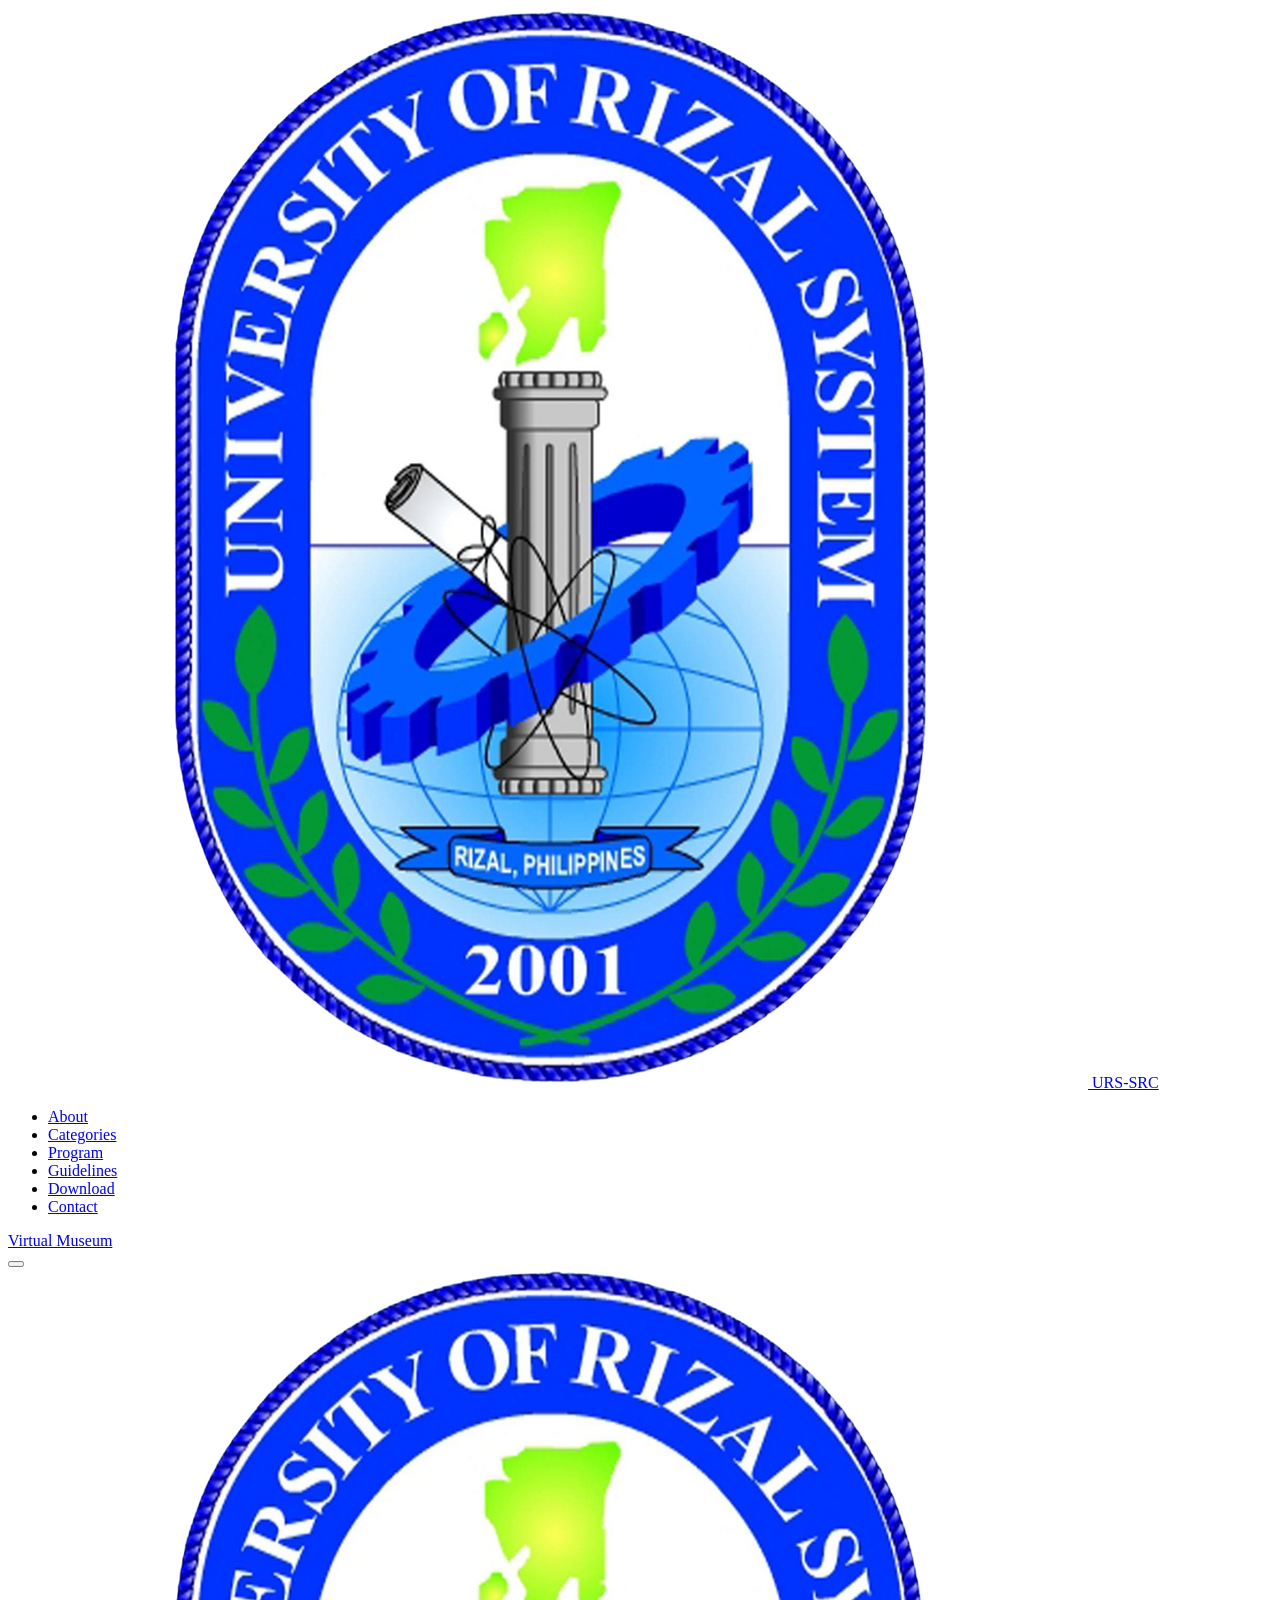
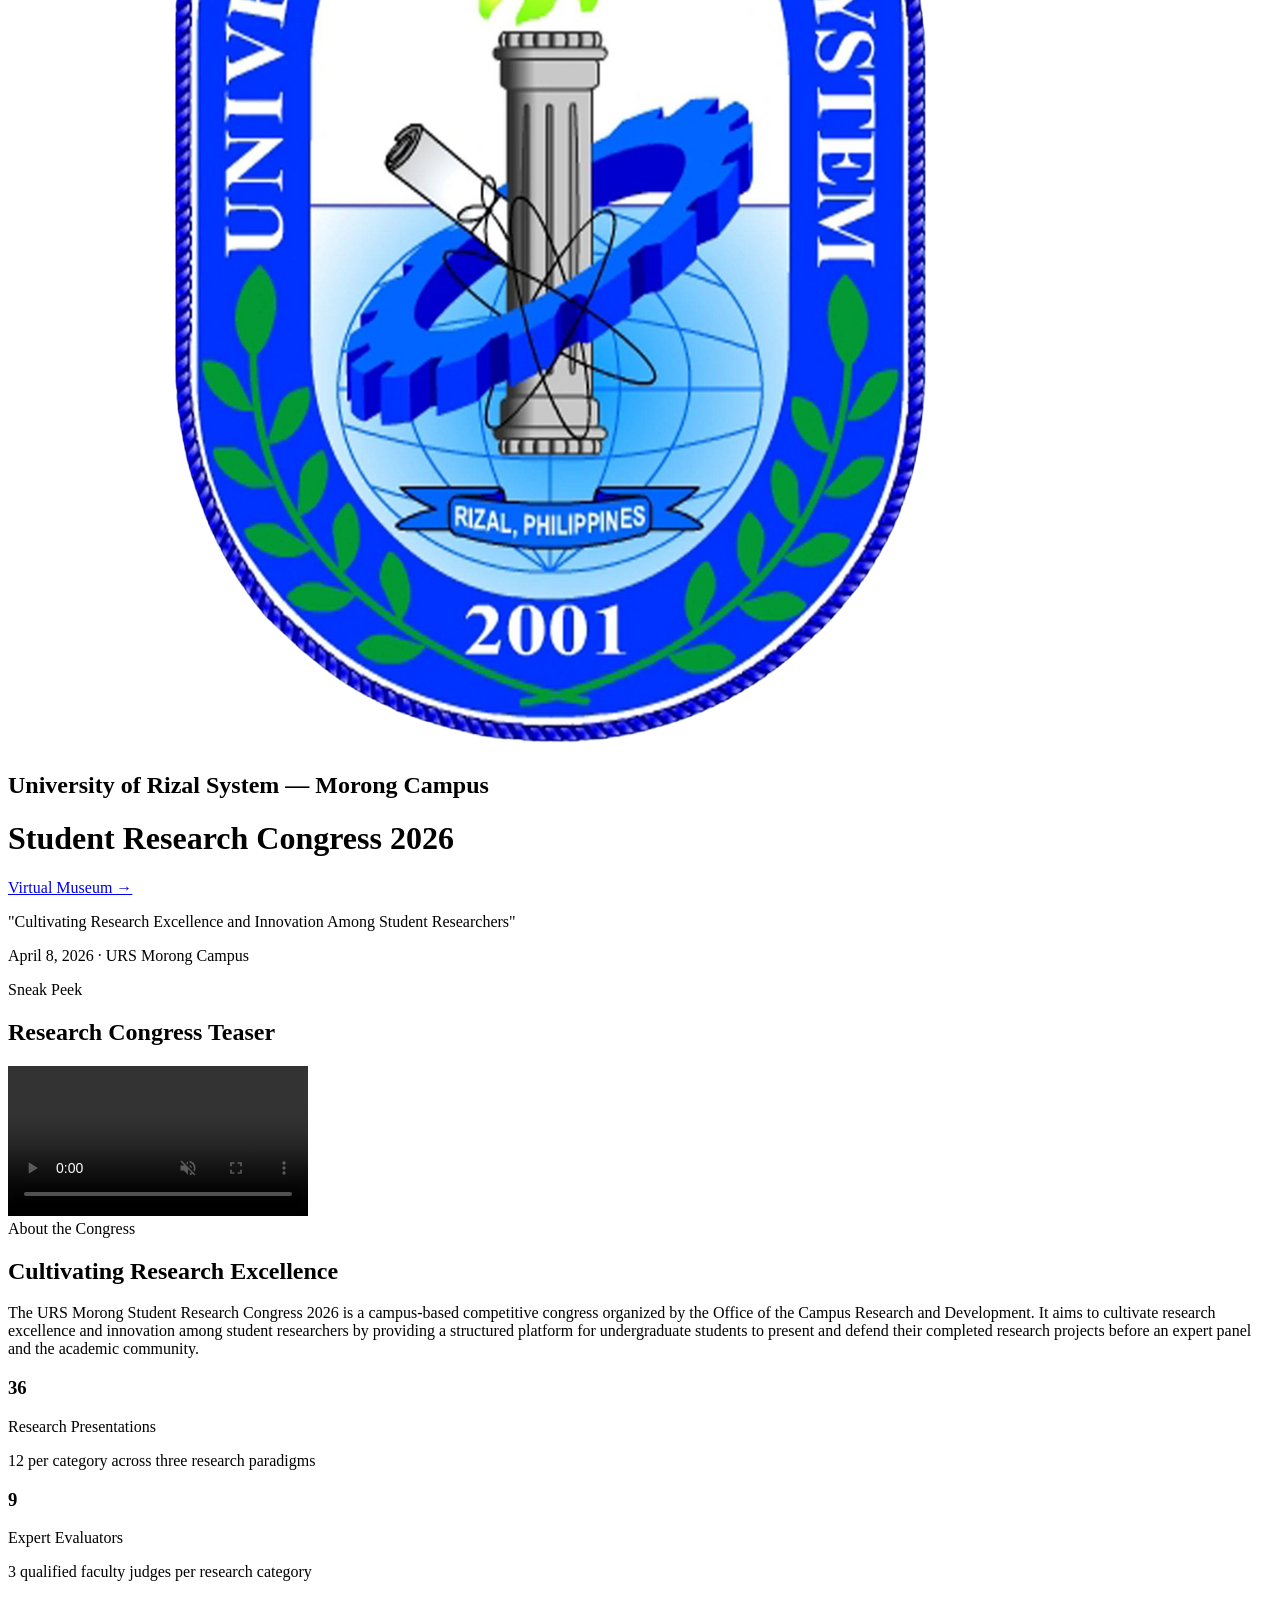
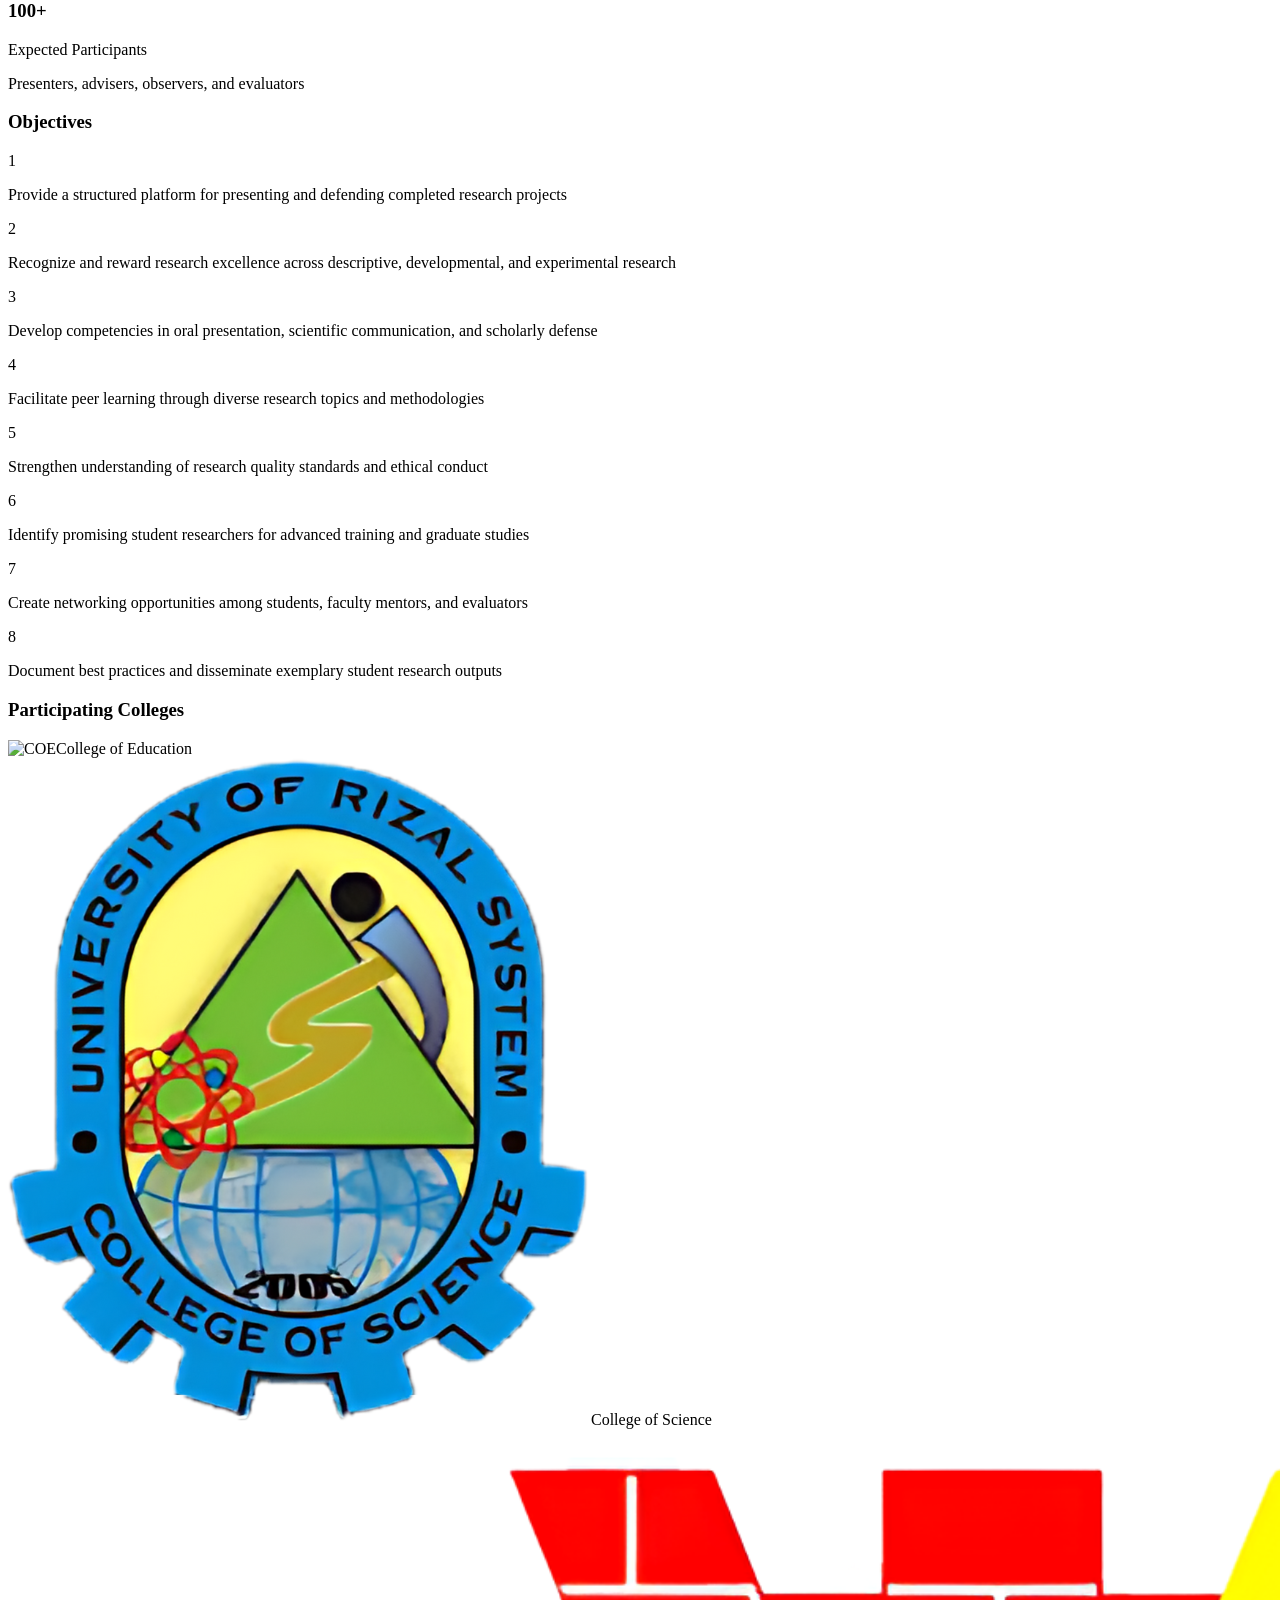
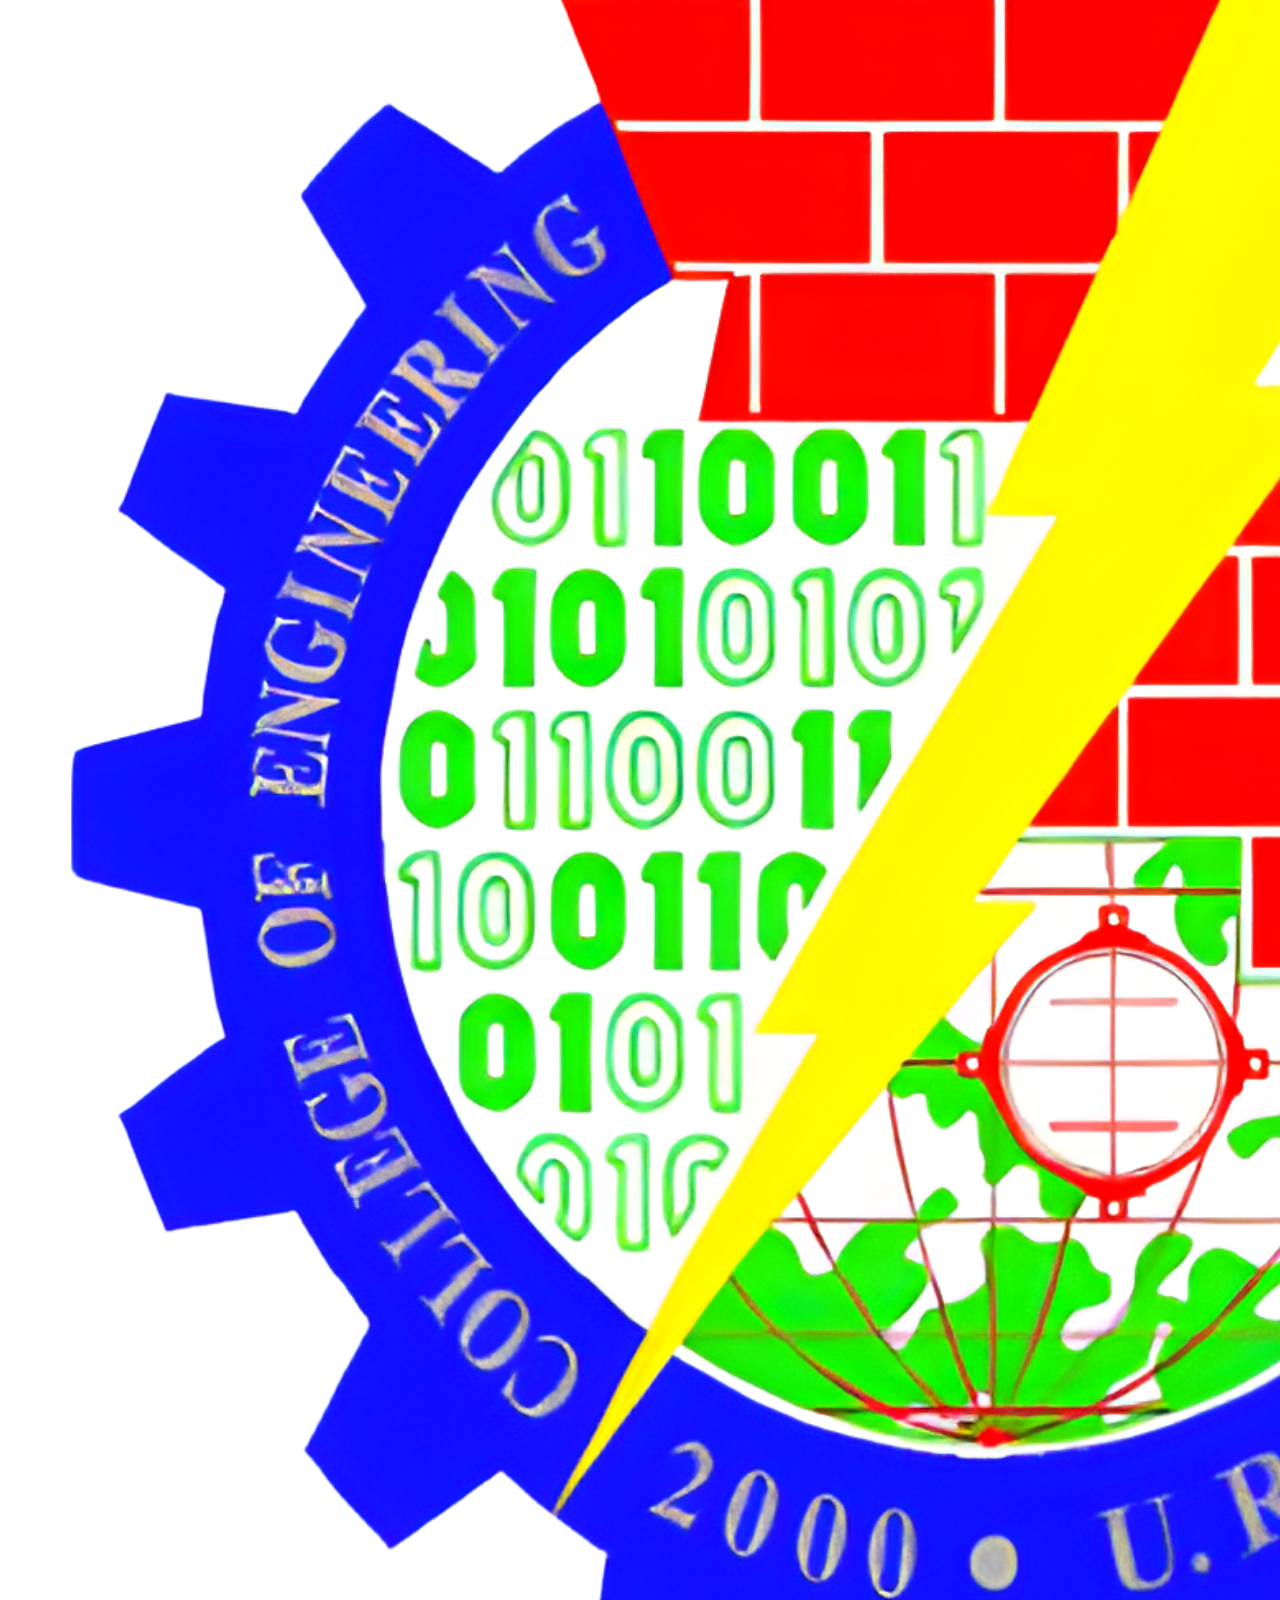
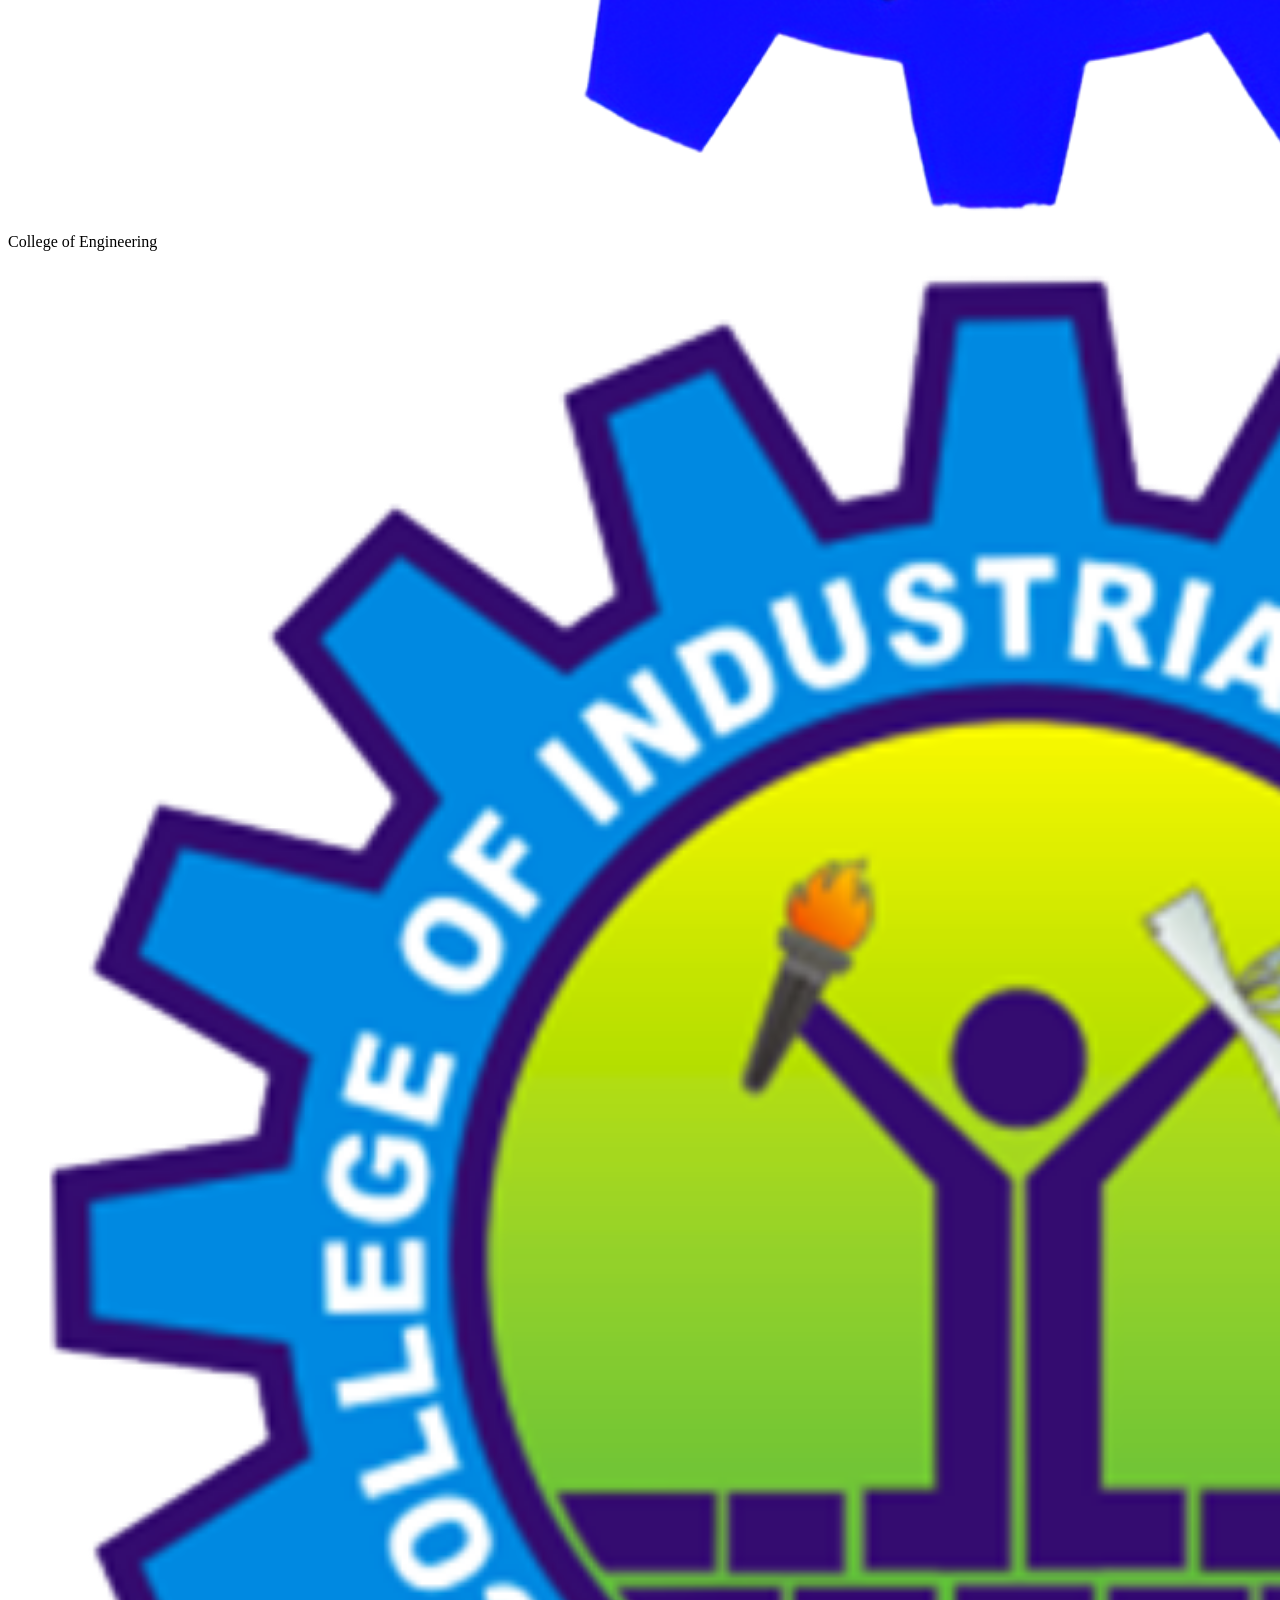
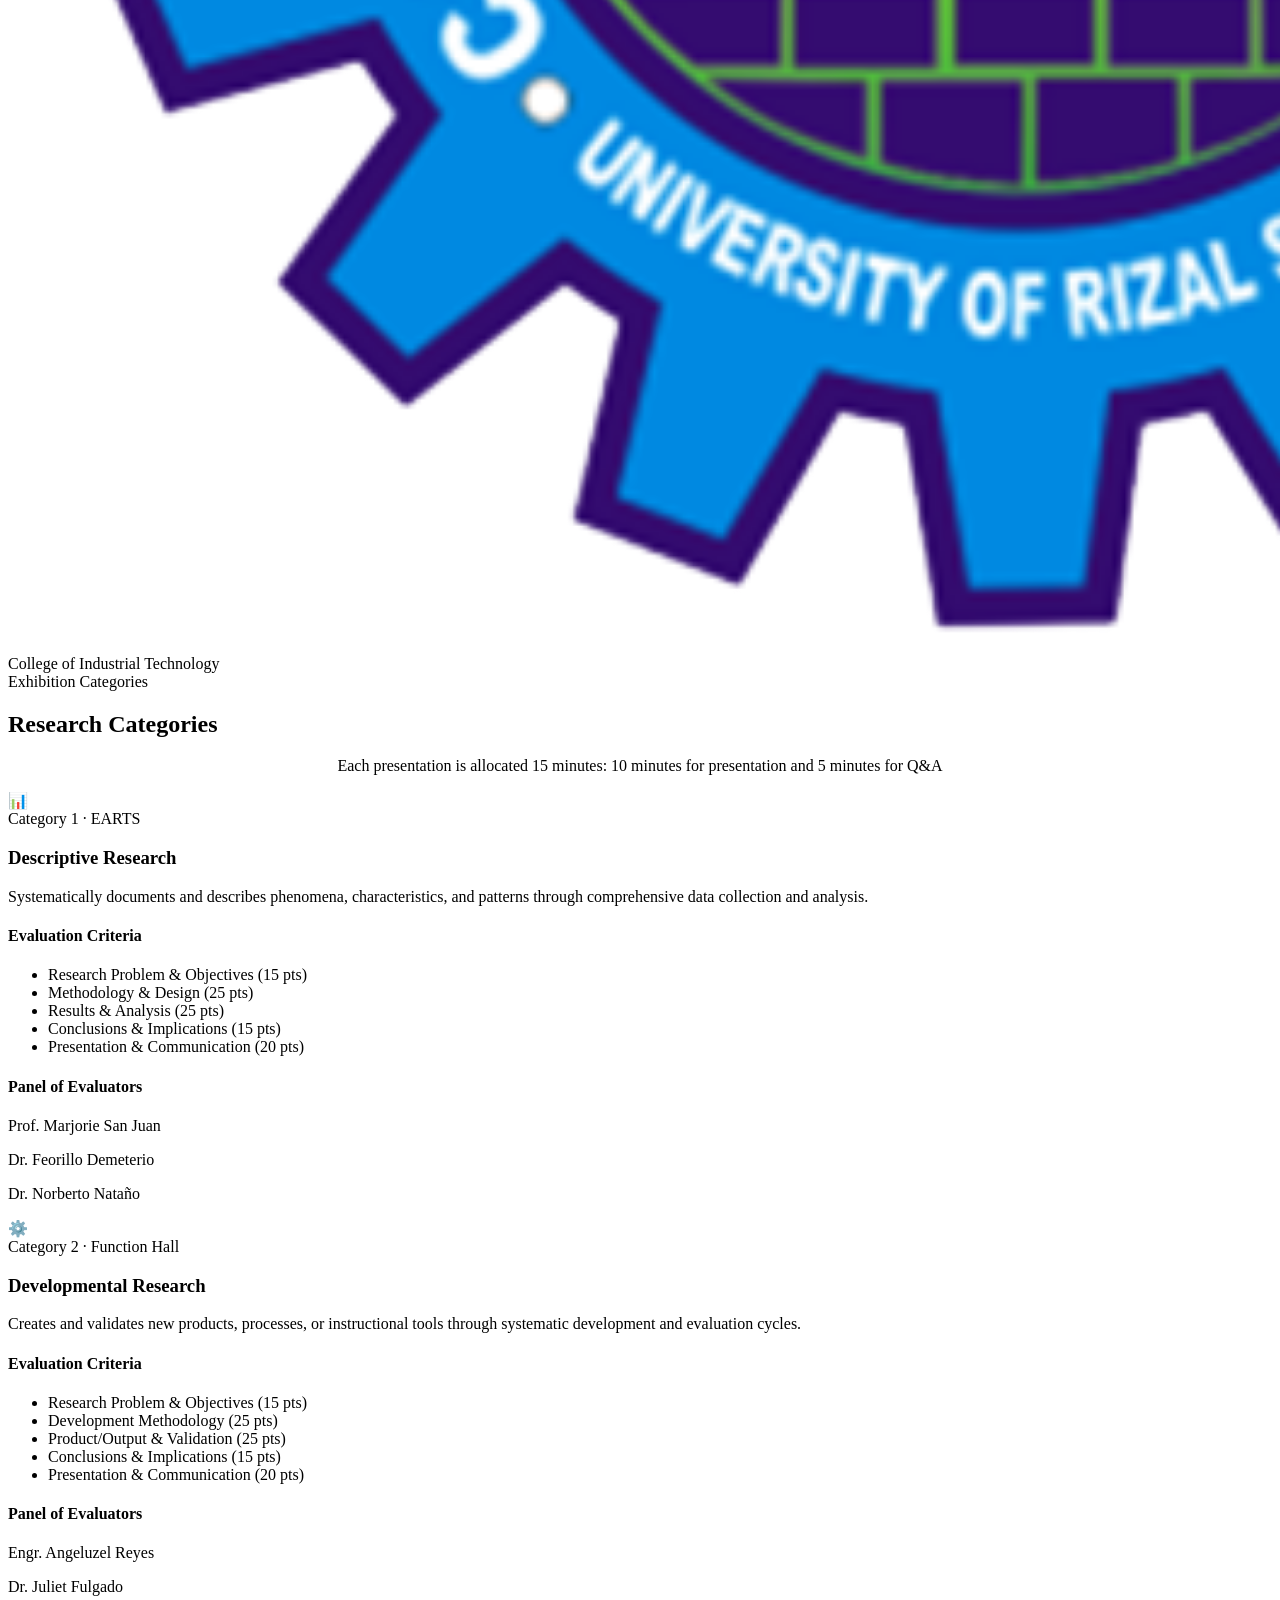
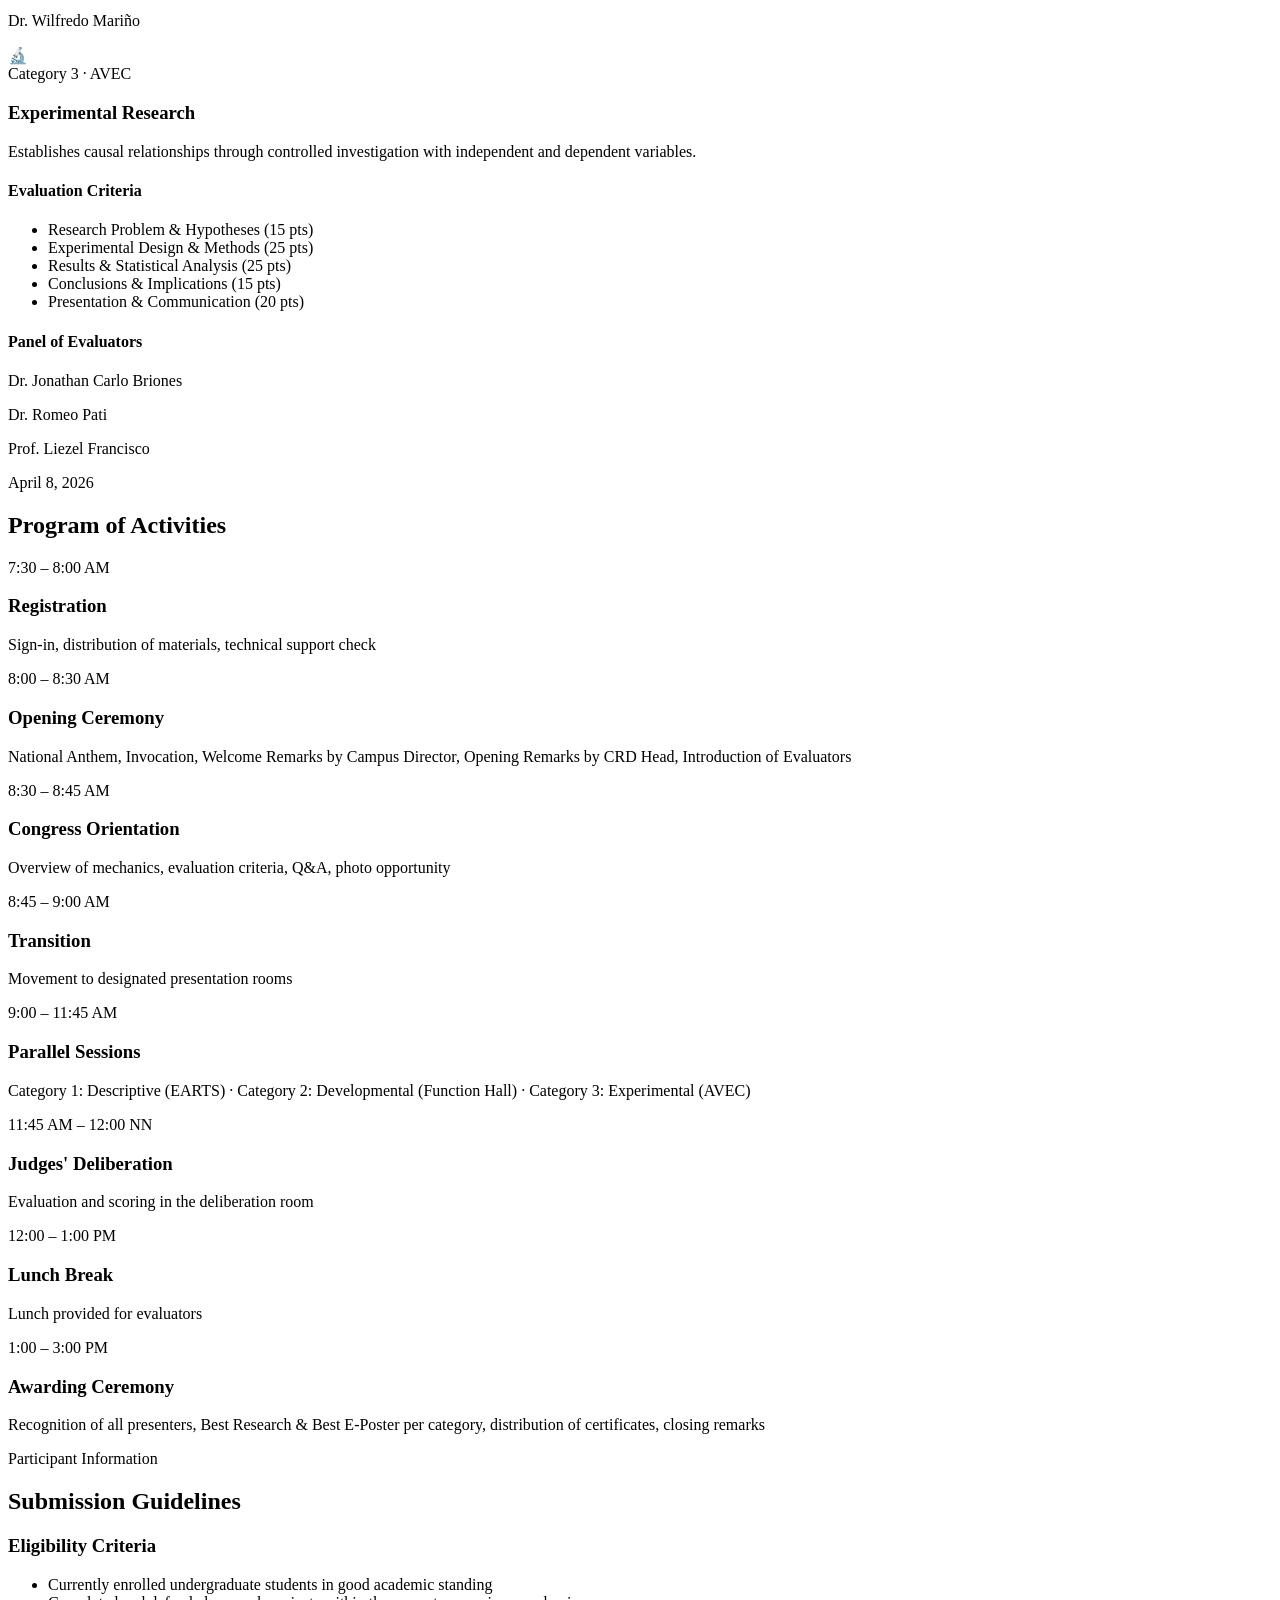
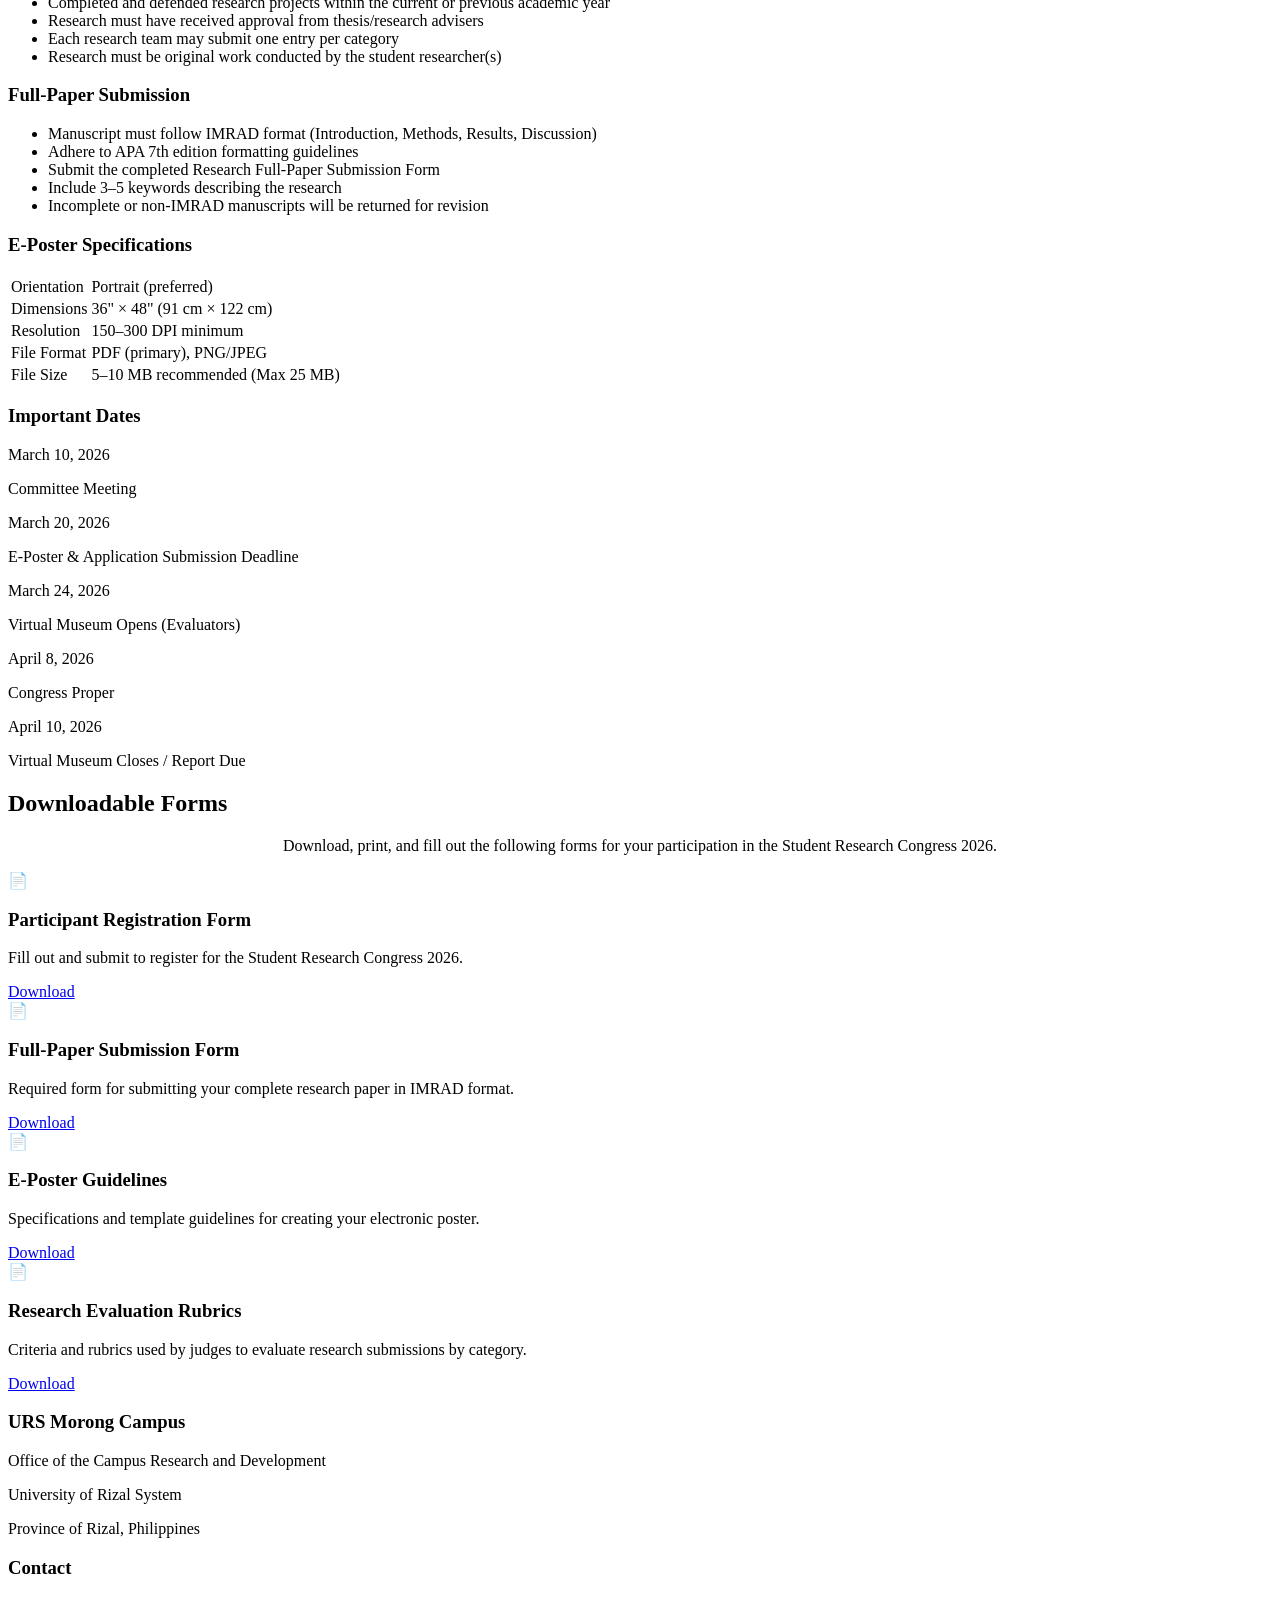
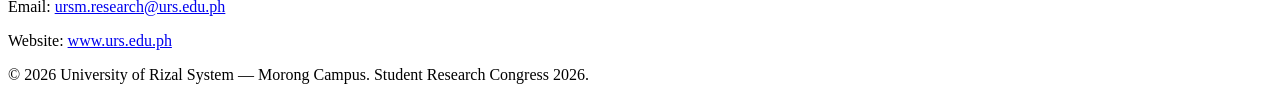
==== index.html @ a76e9f44 "Add files via upload" ====
<!DOCTYPE html>
<html lang="en">
<head>
    <meta charset="UTF-8">
    <meta name="viewport" content="width=device-width, initial-scale=1.0">
    <title>URS Morong | Student Research Congress 2026</title>
    <link rel="stylesheet" href="style.css">
    <link href="https://fonts.googleapis.com/css2?family=Montserrat:wght@400;600;700&family=Inter:wght@300;400;500&display=swap" rel="stylesheet">
</head>
<body>

    <nav class="navbar">
        <div class="container nav-container">
            <a href="index.html" class="nav-brand">
                <img src="assets/logo-urs.png" alt="URS Logo" class="brand-logo">
                <span class="brand-name">URS-SRC</span>
            </a>
            
            <ul class="nav-links">
                <li><a href="#about">About</a></li>
                <li><a href="#categories">Categories</a></li>
                <li><a href="#program">Program</a></li>
                <li><a href="#guidelines">Guidelines</a></li>
                <li><a href="#download">Download</a></li>
                <li><a href="#contact">Contact</a></li>
            </ul>

            <div class="nav-cta" id="nav-cta">
                <a href="lobby.html" class="btn btn-primary">Virtual Museum</a>
            </div>

            <button class="mobile-toggle" aria-label="Toggle Navigation">
                <span class="bar"></span>
                <span class="bar"></span>
                <span class="bar"></span>
            </button>
        </div>
    </nav>

    <header class="hero">
        <div class="hero-bg-overlay"></div>
        <div class="container hero-container reveal">
            <img src="assets/logo-urs.png" alt="URS Logo" class="hero-logo fade-in">
            <h2 class="hero-subtitle fade-in-delayed">University of Rizal System — Morong Campus</h2>
            <h1 class="hero-title fade-in-delayed">Student Research Congress 2026</h1>
            
            <a href="lobby.html" class="hero-badge fade-in-delayed" id="hero-badge-btn">Virtual Museum &rarr;</a>
            
            <p class="hero-tagline fade-in-delayed">"Cultivating Research Excellence and Innovation Among Student Researchers"</p>
            
            <div class="hero-actions fade-in-delayed">
                <p class="hero-date">April 8, 2026 · URS Morong Campus</p>
            </div>
        </div>
    </header>

    <section id="teaser" class="section">
        <div class="container">
            <div class="section-header reveal">
                <span class="section-tag">Sneak Peek</span>
                <h2 class="section-title">Research Congress Teaser</h2>
            </div>
            
            <div class="video-container reveal">
                <video controls preload="metadata" autoplay muted loop playsinline class="responsive-video" >
                    <source src="RESEARCH CONGRESS.mp4" type="video/mp4" >
                    Your browser does not support the video tag.
                </video>
            </div>
        </div>
    </section>

    <section id="about" class="section section-about bg-light">
        <div class="container">
            <div class="section-header reveal">
                <span class="section-tag">About the Congress</span>
                <h2 class="section-title">Cultivating Research Excellence</h2>
            </div>
            
            <div class="about-content reveal">
                <p class="about-text">
                    The URS Morong Student Research Congress 2026 is a campus-based competitive congress organized by the Office of the Campus Research and Development. It aims to cultivate research excellence and innovation among student researchers by providing a structured platform for undergraduate students to present and defend their completed research projects before an expert panel and the academic community.
                </p>
            </div>

            <div class="stats-grid reveal">
                <div class="stat-card">
                    <h3 class="stat-number">36</h3>
                    <p class="stat-label">Research Presentations</p>
                    <p class="stat-detail">12 per category across three research paradigms</p>
                </div>
                <div class="stat-card">
                    <h3 class="stat-number">9</h3>
                    <p class="stat-label">Expert Evaluators</p>
                    <p class="stat-detail">3 qualified faculty judges per research category</p>
                </div>
                <div class="stat-card">
                    <h3 class="stat-number">100+</h3>
                    <p class="stat-label">Expected Participants</p>
                    <p class="stat-detail">Presenters, advisers, observers, and evaluators</p>
                </div>
            </div>

            <div class="objectives-container reveal">
                <h3 class="sub-title text-center">Objectives</h3>
                <div class="objectives-grid">
                    <div class="obj-item">
                        <span class="obj-number">1</span>
                        <p class="obj-text">Provide a structured platform for presenting and defending completed research projects</p>
                    </div>
                    <div class="obj-item">
                        <span class="obj-number">2</span>
                        <p class="obj-text">Recognize and reward research excellence across descriptive, developmental, and experimental research</p>
                    </div>
                    <div class="obj-item">
                        <span class="obj-number">3</span>
                        <p class="obj-text">Develop competencies in oral presentation, scientific communication, and scholarly defense</p>
                    </div>
                    <div class="obj-item">
                        <span class="obj-number">4</span>
                        <p class="obj-text">Facilitate peer learning through diverse research topics and methodologies</p>
                    </div>
                    <div class="obj-item">
                        <span class="obj-number">5</span>
                        <p class="obj-text">Strengthen understanding of research quality standards and ethical conduct</p>
                    </div>
                    <div class="obj-item">
                        <span class="obj-number">6</span>
                        <p class="obj-text">Identify promising student researchers for advanced training and graduate studies</p>
                    </div>
                    <div class="obj-item">
                        <span class="obj-number">7</span>
                        <p class="obj-text">Create networking opportunities among students, faculty mentors, and evaluators</p>
                    </div>
                    <div class="obj-item">
                        <span class="obj-number">8</span>
                        <p class="obj-text">Document best practices and disseminate exemplary student research outputs</p>
                    </div>
                </div>
            </div>

            <div class="partners-section reveal">
                <h3 class="sub-title text-center">Participating Colleges</h3>
                <div class="partners-grid">
                    <div class="partner-item"><img src="assets/logo-coe.png" alt="COE"><span>College of Education</span></div>
                    <div class="partner-item"><img src="assets/logo-cos.png" alt="COS"><span>College of Science</span></div>
                    <div class="partner-item"><img src="assets/logo-coeng.png" alt="COEng"><span>College of Engineering</span></div>
                    <div class="partner-item"><img src="assets/logo-cit.png" alt="CIT"><span>College of Industrial Technology</span></div>
                </div>
            </div>
        </div>
    </section>

    <section id="categories" class="section section-categories">
        <div class="container">
            <div class="section-header reveal">
                <span class="section-tag">Exhibition Categories</span>
                <h2 class="section-title">Research Categories</h2>
                <p class="section-subtitle" style="text-align:center; color: var(--text-muted); margin-top: 15px;">Each presentation is allocated 15 minutes: 10 minutes for presentation and 5 minutes for Q&A</p>
            </div>

            <div class="category-cards">
                <div class="cat-card reveal">
                    <div class="cat-icon">📊</div>
                    <div class="cat-venue">Category 1 · EARTS</div>
                    <h3 class="cat-name">Descriptive Research</h3>
                    <p class="cat-desc">Systematically documents and describes phenomena, characteristics, and patterns through comprehensive data collection and analysis.</p>
                    
                    <div class="cat-info">
                        <h4>Evaluation Criteria</h4>
                        <ul class="criteria-list">
                            <li>Research Problem & Objectives (15 pts)</li>
                            <li>Methodology & Design (25 pts)</li>
                            <li>Results & Analysis (25 pts)</li>
                            <li>Conclusions & Implications (15 pts)</li>
                            <li>Presentation & Communication (20 pts)</li>
                        </ul>
                    </div>
                    
                    <div class="evaluators">
                        <h4>Panel of Evaluators</h4>
                        <p>Prof. Marjorie San Juan</p>
                        <p>Dr. Feorillo Demeterio</p>
                        <p>Dr. Norberto Nataño</p>
                    </div>
                </div>

                <div class="cat-card reveal">
                    <div class="cat-icon">⚙️</div>
                    <div class="cat-venue">Category 2 · Function Hall</div>
                    <h3 class="cat-name">Developmental Research</h3>
                    <p class="cat-desc">Creates and validates new products, processes, or instructional tools through systematic development and evaluation cycles.</p>
                    
                    <div class="cat-info">
                        <h4>Evaluation Criteria</h4>
                        <ul class="criteria-list">
                            <li>Research Problem & Objectives (15 pts)</li>
                            <li>Development Methodology (25 pts)</li>
                            <li>Product/Output & Validation (25 pts)</li>
                            <li>Conclusions & Implications (15 pts)</li>
                            <li>Presentation & Communication (20 pts)</li>
                        </ul>
                    </div>
                    
                    <div class="evaluators">
                        <h4>Panel of Evaluators</h4>
                        <p>Engr. Angeluzel Reyes</p>
                        <p>Dr. Juliet Fulgado</p>
                        <p>Dr. Wilfredo Mariño</p>
                    </div>
                </div>

                <div class="cat-card reveal">
                    <div class="cat-icon">🔬</div>
                    <div class="cat-venue">Category 3 · AVEC</div>
                    <h3 class="cat-name">Experimental Research</h3>
                    <p class="cat-desc">Establishes causal relationships through controlled investigation with independent and dependent variables.</p>
                    
                    <div class="cat-info">
                        <h4>Evaluation Criteria</h4>
                        <ul class="criteria-list">
                            <li>Research Problem & Hypotheses (15 pts)</li>
                            <li>Experimental Design & Methods (25 pts)</li>
                            <li>Results & Statistical Analysis (25 pts)</li>
                            <li>Conclusions & Implications (15 pts)</li>
                            <li>Presentation & Communication (20 pts)</li>
                        </ul>
                    </div>
                    
                    <div class="evaluators">
                        <h4>Panel of Evaluators</h4>
                        <p>Dr. Jonathan Carlo Briones</p>
                        <p>Dr. Romeo Pati</p>
                        <p>Prof. Liezel Francisco</p>
                    </div>
                </div>
            </div>
        </div>
    </section>

    <section id="program" class="section section-program bg-light">
        <div class="container">
            <div class="section-header reveal">
                <span class="section-tag">April 8, 2026</span>
                <h2 class="section-title">Program of Activities</h2>
            </div>

            <div class="timeline">
                <div class="timeline-item reveal">
                    <div class="timeline-time">7:30 – 8:00 AM</div>
                    <div class="timeline-content">
                        <h3>Registration</h3>
                        <p>Sign-in, distribution of materials, technical support check</p>
                    </div>
                </div>
                <div class="timeline-item reveal">
                    <div class="timeline-time">8:00 – 8:30 AM</div>
                    <div class="timeline-content">
                        <h3>Opening Ceremony</h3>
                        <p>National Anthem, Invocation, Welcome Remarks by Campus Director, Opening Remarks by CRD Head, Introduction of Evaluators</p>
                    </div>
                </div>
                <div class="timeline-item reveal">
                    <div class="timeline-time">8:30 – 8:45 AM</div>
                    <div class="timeline-content">
                        <h3>Congress Orientation</h3>
                        <p>Overview of mechanics, evaluation criteria, Q&A, photo opportunity</p>
                    </div>
                </div>
                <div class="timeline-item reveal">
                    <div class="timeline-time">8:45 – 9:00 AM</div>
                    <div class="timeline-content">
                        <h3>Transition</h3>
                        <p>Movement to designated presentation rooms</p>
                    </div>
                </div>
                <div class="timeline-item reveal">
                    <div class="timeline-time">9:00 – 11:45 AM</div>
                    <div class="timeline-content">
                        <h3>Parallel Sessions</h3>
                        <p>Category 1: Descriptive (EARTS) · Category 2: Developmental (Function Hall) · Category 3: Experimental (AVEC)</p>
                    </div>
                </div>
                <div class="timeline-item reveal">
                    <div class="timeline-time">11:45 AM – 12:00 NN</div>
                    <div class="timeline-content">
                        <h3>Judges' Deliberation</h3>
                        <p>Evaluation and scoring in the deliberation room</p>
                    </div>
                </div>
                <div class="timeline-item reveal">
                    <div class="timeline-time">12:00 – 1:00 PM</div>
                    <div class="timeline-content">
                        <h3>Lunch Break</h3>
                        <p>Lunch provided for evaluators</p>
                    </div>
                </div>
                <div class="timeline-item reveal">
                    <div class="timeline-time">1:00 – 3:00 PM</div>
                    <div class="timeline-content">
                        <h3>Awarding Ceremony</h3>
                        <p>Recognition of all presenters, Best Research & Best E-Poster per category, distribution of certificates, closing remarks</p>
                    </div>
                </div>
            </div>
        </div>
    </section>

    <section id="guidelines" class="section section-guidelines">
        <div class="container">
            <div class="section-header reveal">
                <span class="section-tag">Participant Information</span>
                <h2 class="section-title">Submission Guidelines</h2>
            </div>

            <div class="guidelines-grid">
                <div class="guide-card reveal">
                    <h3>Eligibility Criteria</h3>
                    <ul class="check-list">
                        <li>Currently enrolled undergraduate students in good academic standing</li>
                        <li>Completed and defended research projects within the current or previous academic year</li>
                        <li>Research must have received approval from thesis/research advisers</li>
                        <li>Each research team may submit one entry per category</li>
                        <li>Research must be original work conducted by the student researcher(s)</li>
                    </ul>
                </div>

                <div class="guide-card reveal">
                    <h3>Full-Paper Submission</h3>
                    <ul class="check-list">
                        <li>Manuscript must follow IMRAD format (Introduction, Methods, Results, Discussion)</li>
                        <li>Adhere to APA 7th edition formatting guidelines</li>
                        <li>Submit the completed Research Full-Paper Submission Form</li>
                        <li>Include 3–5 keywords describing the research</li>
                        <li class="warning">Incomplete or non-IMRAD manuscripts will be returned for revision</li>
                    </ul>
                </div>

                <div class="guide-card reveal span-full">
                    <h3>E-Poster Specifications</h3>
                    <table class="specs-table">
                        <tr><td>Orientation</td><td>Portrait (preferred)</td></tr>
                        <tr><td>Dimensions</td><td>36" × 48" (91 cm × 122 cm)</td></tr>
                        <tr><td>Resolution</td><td>150–300 DPI minimum</td></tr>
                        <tr><td>File Format</td><td>PDF (primary), PNG/JPEG</td></tr>
                        <tr><td>File Size</td><td>5–10 MB recommended (Max 25 MB)</td></tr>
                    </table>
                </div>

                <div class="guide-card reveal span-full highlight-card">
                    <h3>Important Dates</h3>
                    <div class="dates-grid">
                        <div class="date-item"><span>March 10, 2026</span><p>Committee Meeting</p></div>
                        <div class="date-item"><span>March 20, 2026</span><p>E-Poster & Application Submission Deadline</p></div>
                        <div class="date-item"><span>March 24, 2026</span><p>Virtual Museum Opens (Evaluators)</p></div>
                        <div class="date-item highlight"><span>April 8, 2026</span><p>Congress Proper</p></div>
                        <div class="date-item"><span>April 10, 2026</span><p>Virtual Museum Closes / Report Due</p></div>
                    </div>
                </div>
            </div>
        </div>
    </section>

    <section id="download" class="section section-download bg-light">
        <div class="container">
            <div class="section-header reveal">
                <h2 class="section-title">Downloadable Forms</h2>
                <p style="text-align: center; color: var(--text-muted); margin-top: 15px;">Download, print, and fill out the following forms for your participation in the Student Research Congress 2026.</p>
            </div>

            <div class="downloads-grid reveal">
                <div class="dl-card">
                    <div class="dl-icon">📄</div>
                    <h3>Participant Registration Form</h3>
                    <p>Fill out and submit to register for the Student Research Congress 2026.</p>
                    <a href="assets/files/SRC2026-Participant Registration Form.docx" download class="btn btn-outline">Download</a>
                </div>
                <div class="dl-card">
                    <div class="dl-icon">📄</div>
                    <h3>Full-Paper Submission Form</h3>
                    <p>Required form for submitting your complete research paper in IMRAD format.</p>
                    <a href="assets/files/SRC2026-RESEARCH FULL-PAPER SUBMISSION FORM.docx" download class="btn btn-outline">Download</a>
                </div>
                <div class="dl-card">
                    <div class="dl-icon">📄</div>
                    <h3>E-Poster Guidelines</h3>
                    <p>Specifications and template guidelines for creating your electronic poster.</p>
                    <a href="assets/files/SRC2026-EPoster_Guidelines.docx" download class="btn btn-outline">Download</a>
                </div>
                <div class="dl-card">
                    <div class="dl-icon">📄</div>
                    <h3>Research Evaluation Rubrics</h3>
                    <p>Criteria and rubrics used by judges to evaluate research submissions by category.</p>
                    <a href="assets/files/SRC2026-RESEARCH EVALUATION RUBRICS (BY CATEGORY).docx" download class="btn btn-outline">Download</a>
                </div>
            </div>
        </div>
    </section>

    <footer id="contact" class="footer">
        <div class="container footer-grid">
            <div class="footer-col reveal">
                <h3>URS Morong Campus</h3>
                <p>Office of the Campus Research and Development</p>
                <p>University of Rizal System</p>
                <p>Province of Rizal, Philippines</p>
            </div>
            
            <div class="footer-col reveal">
                <h3>Contact</h3>
                <p>Email: <a href="mailto:ursm.research@urs.edu.ph">ursm.research@urs.edu.ph</a></p>
                <p>Website: <a href="https://www.urs.edu.ph" target="_blank">www.urs.edu.ph</a></p>
            </div>
        </div>
        
        <div class="footer-bottom">
            <p>&copy; 2026 University of Rizal System — Morong Campus. Student Research Congress 2026.</p>
        </div>
    </footer>

    <script src="script.js"></script>
</body>
</html>
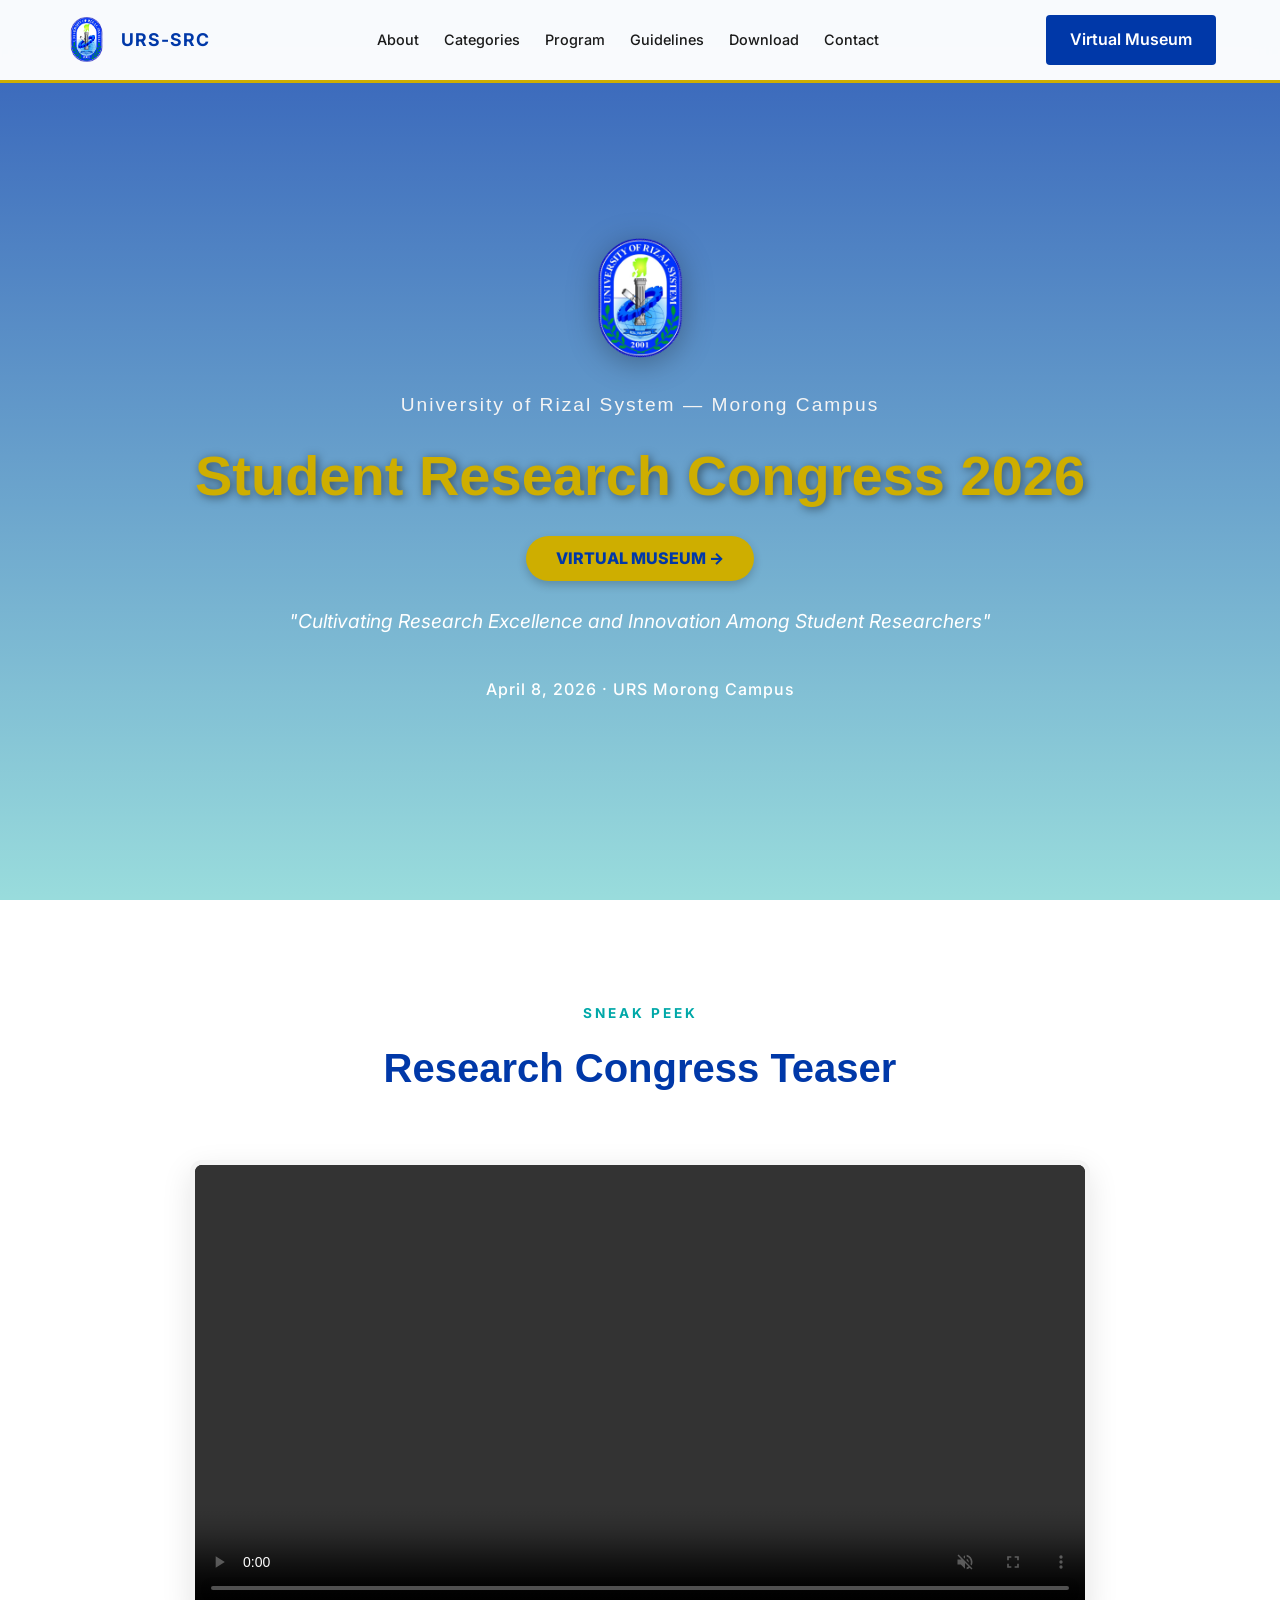
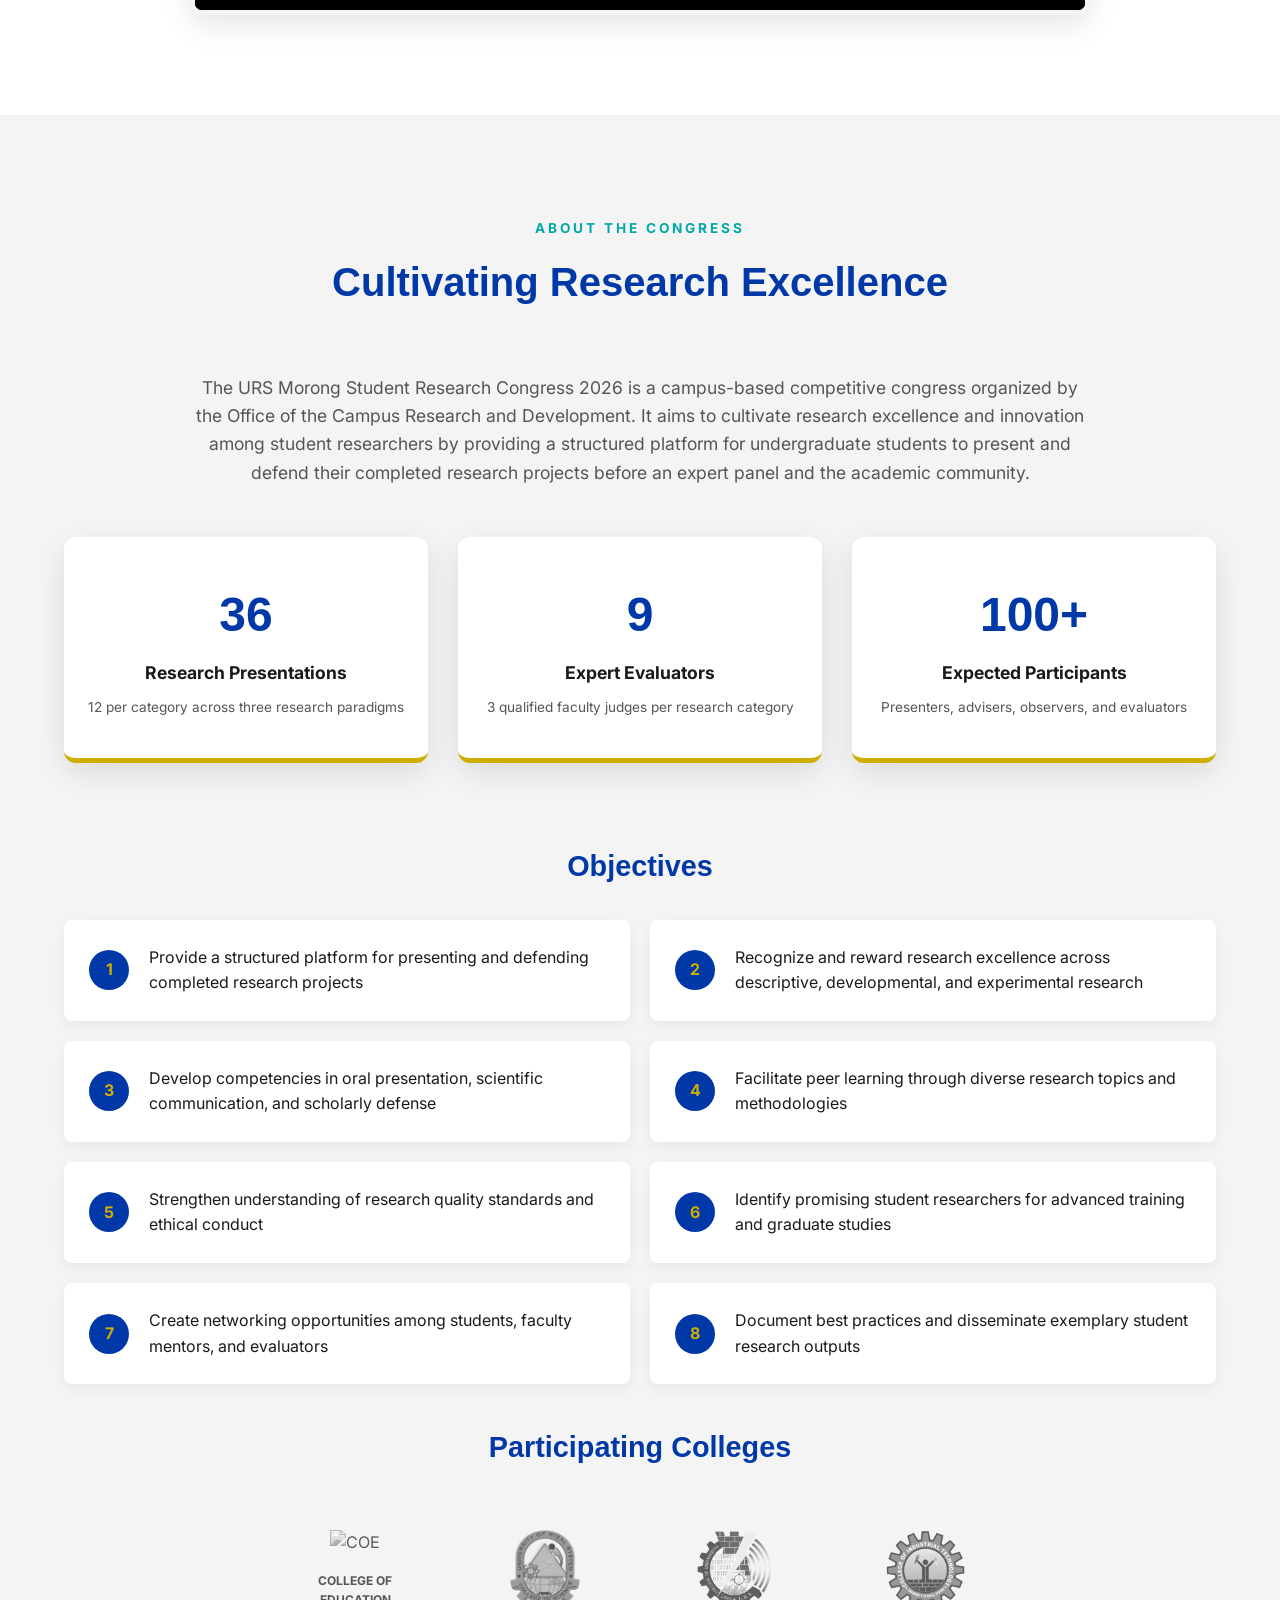
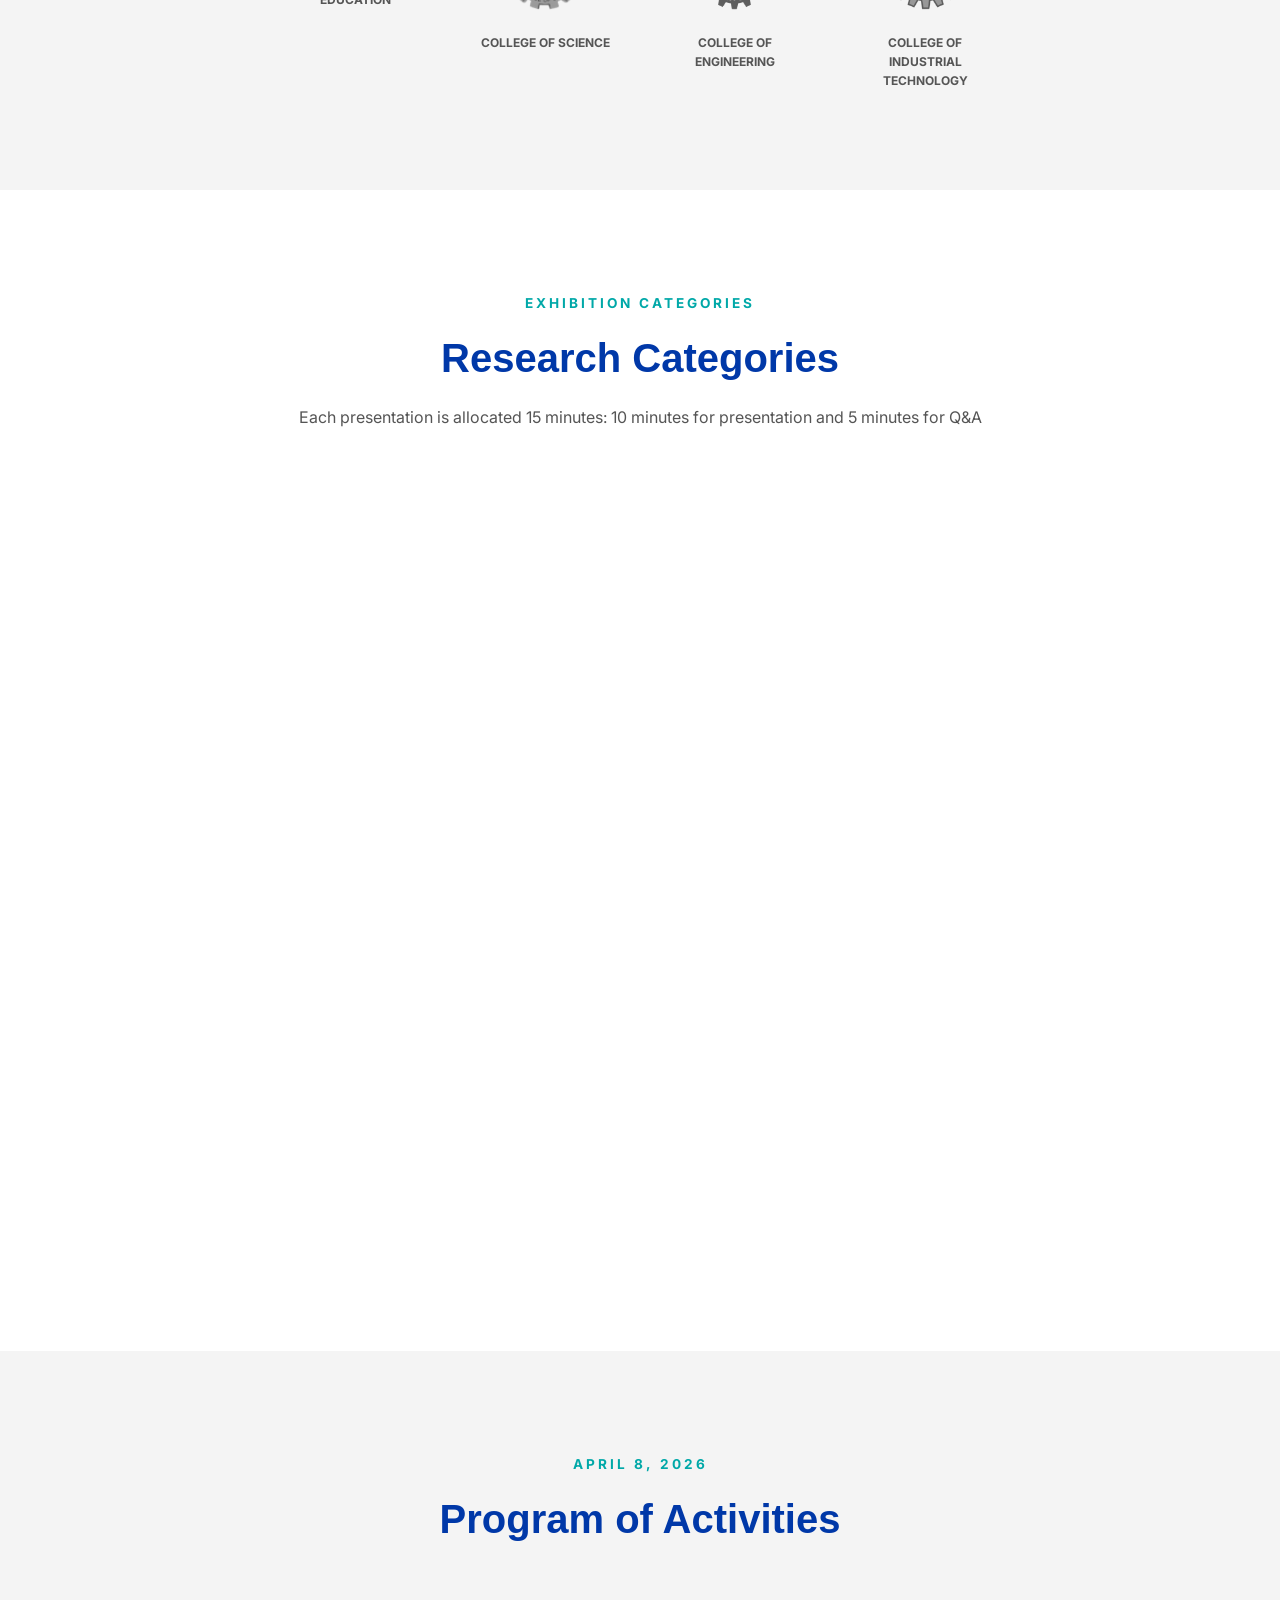
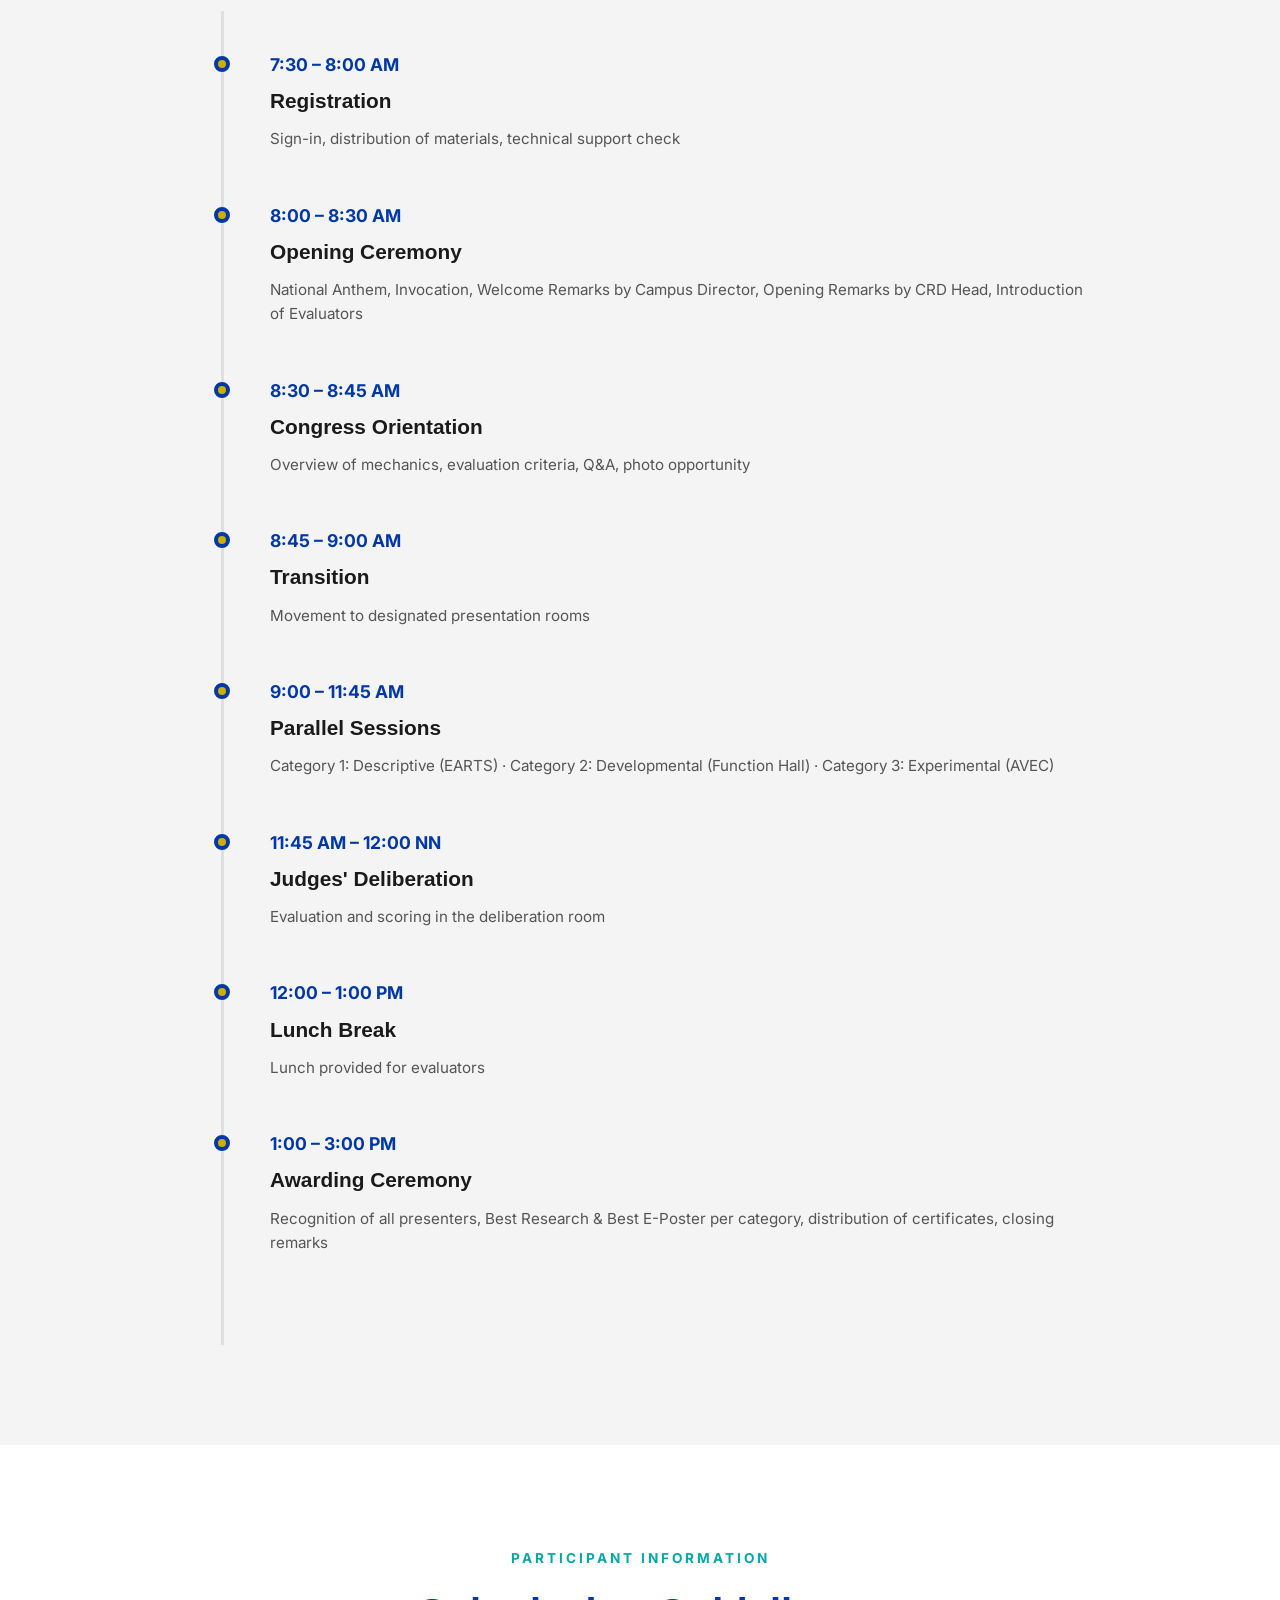
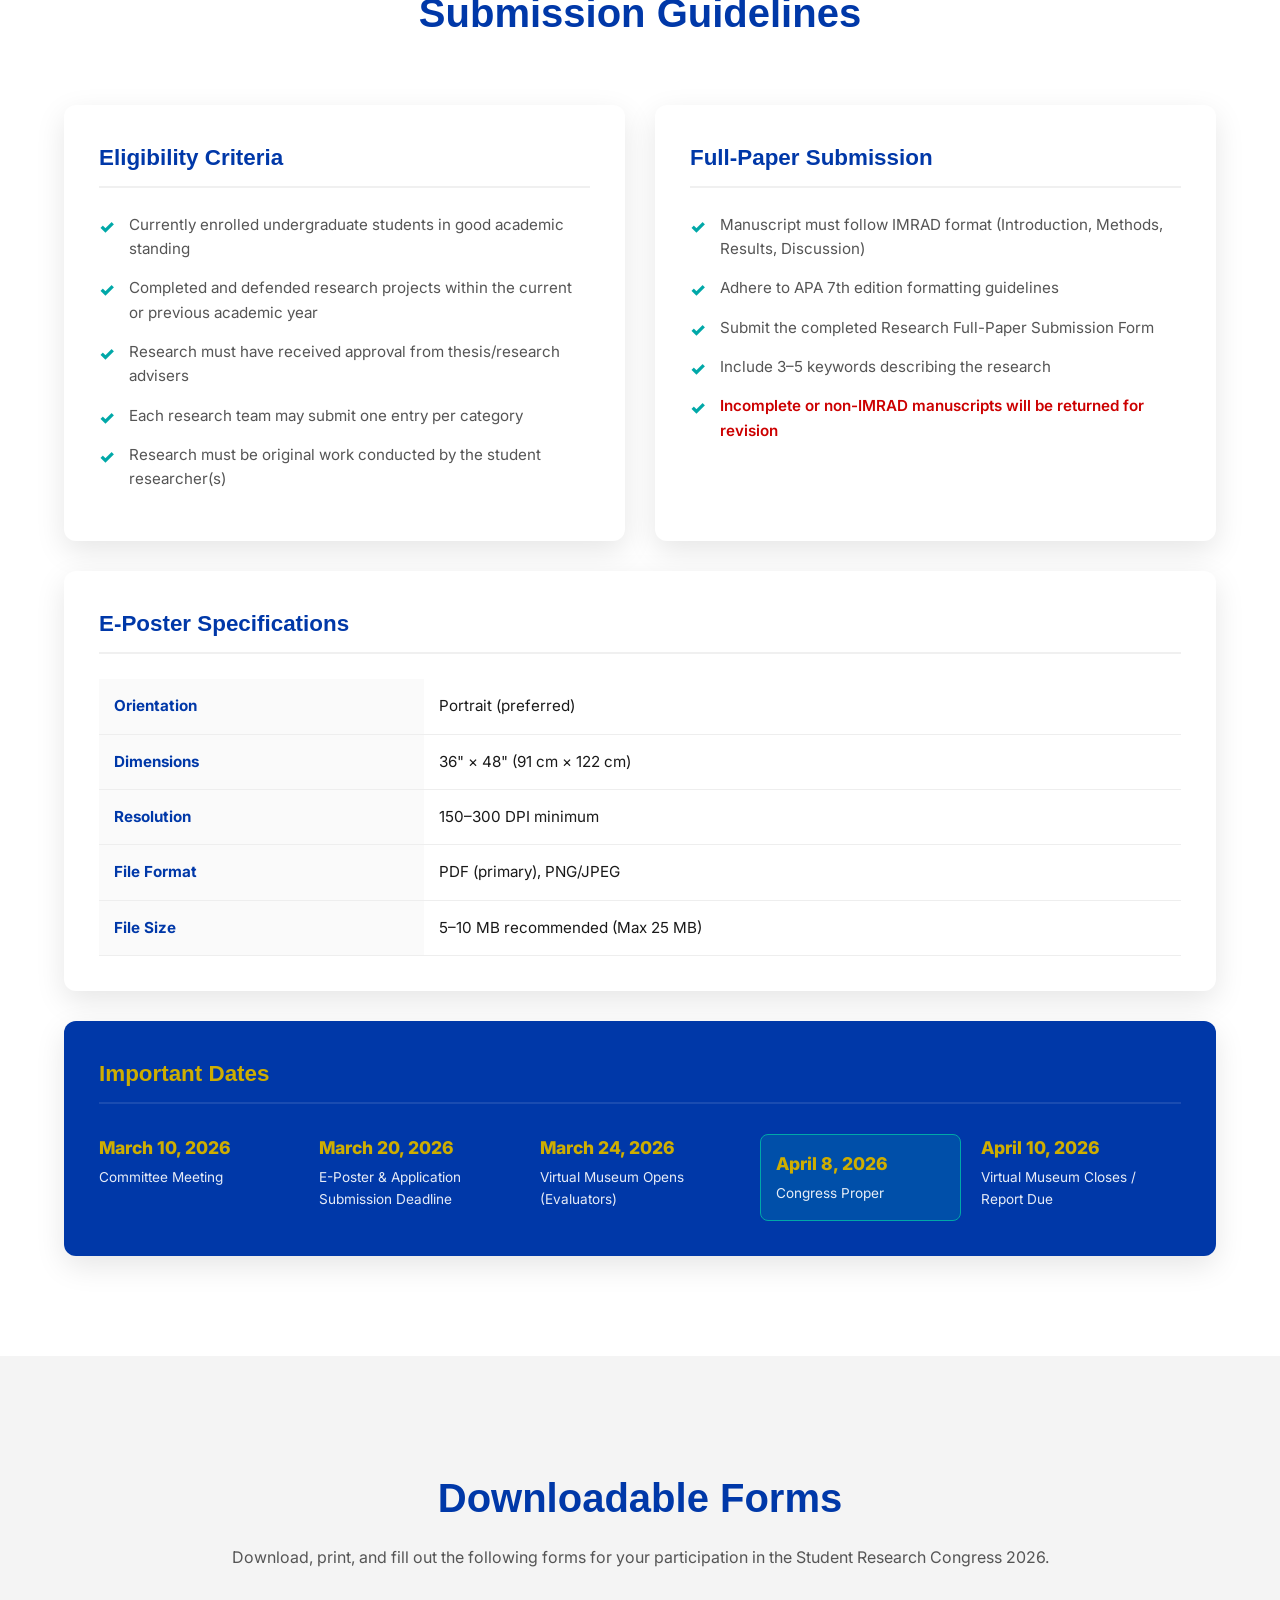
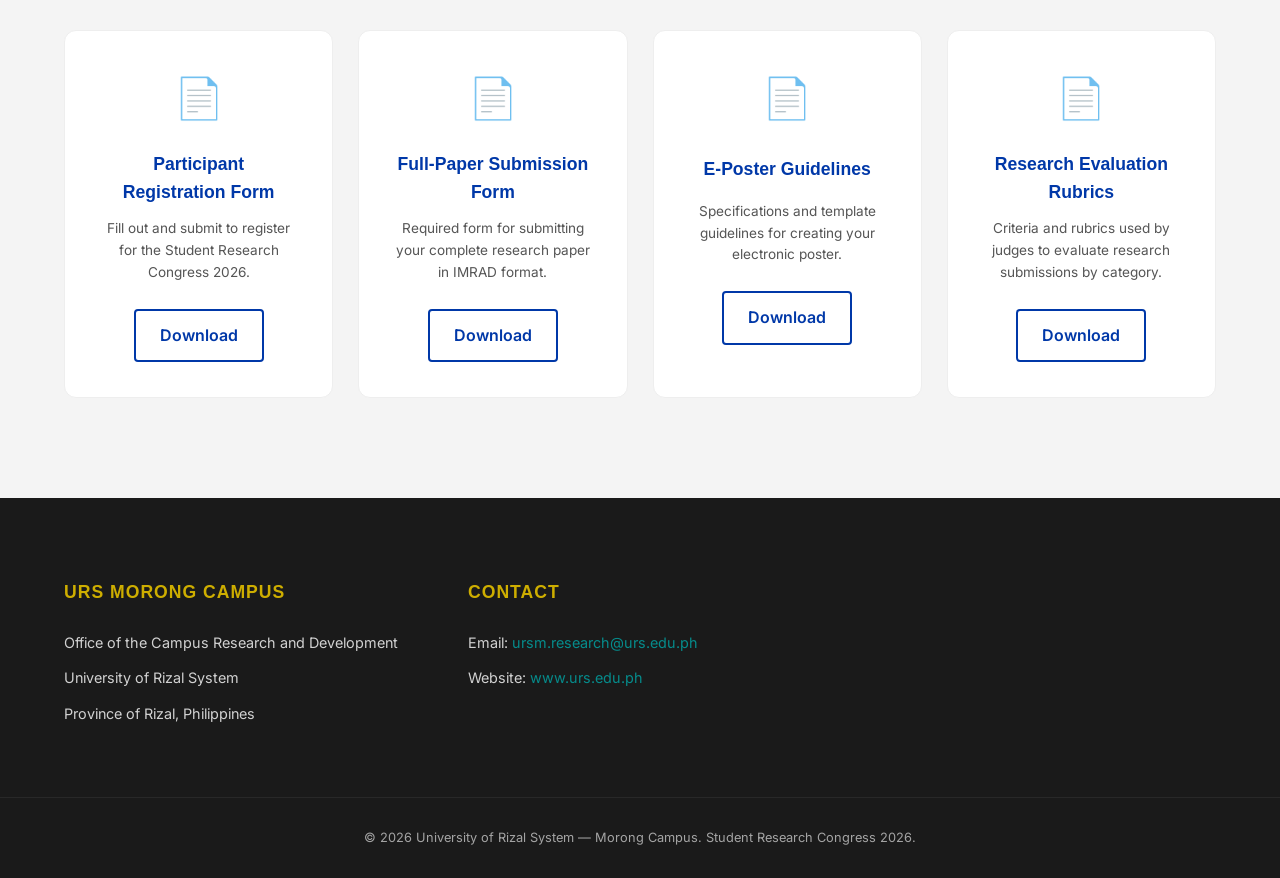
==== commit 91f64053: "Update index.html" ====
--- a/index.html
+++ b/index.html
@@ -63,7 +63,7 @@
             
             <div class="video-container reveal">
                 <video controls preload="metadata" autoplay muted loop playsinline class="responsive-video" >
-                    <source src="RESEARCH CONGRESS.mp4" type="video/mp4" >
+                    <source src="https://www.dropbox.com/scl/fi/0sen0b0n6ej7n8j762y80/RESEARCH-CONGRESS.mp4?rlkey=fbbgbhnijjd23ypovssip656l&st=id6xldf8&raw=1" type="video/mp4" >
                     Your browser does not support the video tag.
                 </video>
             </div>
--- a/style.css
+++ b/style.css
@@ -0,0 +1,618 @@
+/* --- ROOT VARIABLES --- */
+:root {
+    --primary-color: #0038a8;
+    --secondary-color: #ceae00;
+    --accent-color: #00a8a8;
+    --white: #ffffff;
+    --bg-light: #f4f4f4;
+    --text-dark: #1a1a1a;
+    --text-muted: #555555;
+    --transition: all 0.4s cubic-bezier(0.165, 0.84, 0.44, 1);
+    --shadow: 0 10px 30px rgba(0, 0, 0, 0.1);
+}
+
+/* --- BASE STYLES --- */
+*, *::before, *::after {
+    margin: 0;
+    padding: 0;
+    box-sizing: border-box;
+    scroll-behavior: smooth;
+}
+
+body {
+    font-family: 'Inter', sans-serif;
+    background-color: var(--white);
+    color: var(--text-dark);
+    line-height: 1.6;
+    overflow-x: hidden;
+}
+
+h1, h2, h3, h4 {
+    font-family: 'Montserrat', sans-serif;
+    font-weight: 700;
+    color: var(--primary-color);
+}
+
+.container {
+    width: 90%;
+    max-width: 1200px;
+    margin: 0 auto;
+}
+
+.section { padding: 100px 0; }
+.bg-light { background-color: var(--bg-light); }
+.text-center { text-align: center; }
+
+/* --- NAVIGATION --- */
+.navbar {
+    position: fixed;
+    top: 0;
+    width: 100%;
+    z-index: 1000;
+    background: rgba(255, 255, 255, 0.97);
+    backdrop-filter: blur(10px);
+    -webkit-backdrop-filter: blur(10px);
+    border-bottom: 3px solid var(--secondary-color);
+    transition: var(--transition);
+}
+
+.nav-container {
+    display: flex;
+    justify-content: space-between;
+    align-items: center;
+    padding: 15px 0;
+    gap: 20px;
+}
+
+.nav-brand {
+    display: flex;
+    align-items: center;
+    text-decoration: none;
+    gap: 12px;
+    flex-shrink: 0;
+}
+
+.brand-logo { height: 45px; width: auto; }
+.brand-name {
+    font-weight: 700;
+    font-size: 1.1rem;
+    color: var(--primary-color);
+    text-transform: uppercase;
+    letter-spacing: 1px;
+}
+
+.nav-links {
+    display: flex;
+    list-style: none;
+    gap: 25px;
+    margin: 0;
+    padding: 0;
+    align-items: center;
+}
+
+.nav-links a {
+    text-decoration: none;
+    color: var(--text-dark);
+    font-weight: 500;
+    font-size: 0.9rem;
+    transition: var(--transition);
+    white-space: nowrap;
+}
+
+.nav-links a:hover { color: var(--accent-color); }
+
+/* --- BUTTONS --- */
+.btn {
+    padding: 12px 24px;
+    border-radius: 4px;
+    font-weight: 600;
+    text-decoration: none;
+    display: inline-block;
+    transition: var(--transition);
+    cursor: pointer;
+    border: none;
+    white-space: nowrap;
+}
+
+.btn-primary { background: var(--primary-color); color: var(--white); }
+.btn-primary:hover { background: var(--accent-color); transform: translateY(-2px); box-shadow: var(--shadow); }
+
+.btn-outline {
+    border: 2px solid var(--primary-color);
+    color: var(--primary-color);
+    background: transparent;
+}
+.btn-outline:hover {
+    background: var(--primary-color);
+    color: var(--white);
+    border-color: var(--primary-color);
+}
+
+/* --- DYNAMIC HEADER BUTTON --- */
+#nav-cta {
+    opacity: 0;
+    visibility: hidden;
+    transform: translateY(-10px);
+    transition: var(--transition);
+    flex-shrink: 0;
+}
+
+#nav-cta.visible {
+    opacity: 1;
+    visibility: visible;
+    transform: translateY(0);
+}
+
+/* --- HERO SECTION --- */
+.hero {
+    min-height: 100vh;
+    display: flex;
+    align-items: center;
+    justify-content: center;
+    text-align: center;
+    background: url('assets/hero-bg.jpg') no-repeat center center / cover;
+    position: relative;
+    color: var(--white);
+    padding: 100px 20px 60px;
+}
+
+.hero-bg-overlay {
+    position: absolute;
+    top: 0; left: 0; width: 100%; height: 100%;
+    background: linear-gradient(rgba(0, 56, 168, 0.8), rgba(0, 168, 168, 0.4));
+}
+
+.hero-container { position: relative; z-index: 1; width: 100%; }
+.hero-logo { height: 120px; margin-bottom: 25px; filter: drop-shadow(0 5px 15px rgba(0,0,0,0.3)); }
+.hero-subtitle { font-size: 1.2rem; font-weight: 400; margin-bottom: 10px; color: var(--bg-light); letter-spacing: 2px; }
+.hero-title { font-size: 3.5rem; margin-bottom: 15px; color: var(--secondary-color); text-shadow: 2px 2px 10px rgba(0,0,0,0.5); }
+
+a.hero-badge {
+    display: inline-block;
+    padding: 10px 30px;
+    background: var(--secondary-color);
+    color: var(--primary-color);
+    font-weight: 800;
+    border-radius: 50px;
+    margin-bottom: 25px;
+    text-transform: uppercase;
+    font-size: 1rem;
+    text-decoration: none;
+    cursor: pointer;
+    transition: var(--transition);
+    box-shadow: 0 4px 10px rgba(0,0,0,0.2);
+}
+
+a.hero-badge:hover {
+    background: var(--white);
+    color: var(--primary-color);
+    transform: translateY(-3px) scale(1.05);
+    box-shadow: 0 10px 20px rgba(0,0,0,0.3);
+}
+
+.hero-tagline { font-size: 1.2rem; max-width: 800px; margin: 0 auto 40px; font-style: italic; opacity: 0.9; }
+.hero-date { margin-top: 25px; font-weight: 500; letter-spacing: 1px; }
+
+/* --- VIDEO SECTION --- */
+.video-container {
+    max-width: 900px;
+    margin: 0 auto;
+    border-radius: 12px;
+    overflow: hidden;
+    box-shadow: var(--shadow);
+    background: #000;
+    border: 5px solid var(--bg-light);
+}
+
+.responsive-video {
+    width: 100%;
+    height: auto;
+    display: block;
+}
+
+/* --- SECTION HEADERS --- */
+.section-header { text-align: center; margin-bottom: 60px; }
+.section-tag { color: var(--accent-color); font-weight: 700; text-transform: uppercase; letter-spacing: 3px; font-size: 0.85rem; }
+.section-title { font-size: 2.5rem; margin-top: 10px; color: var(--primary-color); }
+.sub-title { font-size: 1.8rem; margin: 40px 0 30px; }
+
+/* --- ABOUT & STATS --- */
+.about-text { font-size: 1.1rem; color: var(--text-muted); text-align: center; max-width: 900px; margin: 0 auto 50px; }
+
+.stats-grid {
+    display: grid;
+    grid-template-columns: repeat(3, 1fr);
+    gap: 30px;
+    margin-bottom: 80px;
+}
+
+.stat-card {
+    background: var(--white);
+    padding: 40px 20px;
+    border-radius: 12px;
+    box-shadow: var(--shadow);
+    text-align: center;
+    border-bottom: 5px solid var(--secondary-color);
+    transition: var(--transition);
+}
+
+.stat-card:hover { transform: translateY(-10px); }
+.stat-number { font-size: 3rem; color: var(--primary-color); margin-bottom: 5px; }
+.stat-label { font-weight: 700; font-size: 1.1rem; color: var(--text-dark); }
+.stat-detail { color: var(--text-muted); font-size: 0.85rem; margin-top: 10px; }
+
+.objectives-grid {
+    display: grid;
+    grid-template-columns: repeat(2, 1fr);
+    gap: 20px;
+}
+
+.obj-item {
+    display: flex;
+    gap: 20px;
+    background: #fff;
+    padding: 25px;
+    border-radius: 8px;
+    align-items: center;
+    box-shadow: 0 5px 15px rgba(0,0,0,0.05);
+}
+
+.obj-number {
+    background: var(--primary-color);
+    color: var(--secondary-color);
+    width: 40px; height: 40px;
+    border-radius: 50%;
+    display: flex; align-items: center; justify-content: center;
+    font-weight: 700; flex-shrink: 0;
+}
+
+.partners-grid {
+    display: flex;
+    justify-content: center;
+    flex-wrap: wrap;
+    gap: 50px;
+    margin-top: 60px;
+}
+
+.partner-item { text-align: center; width: 140px; }
+.partner-item img { height: 80px; width: auto; margin-bottom: 15px; transition: var(--transition); filter: grayscale(100%); opacity: 0.7; }
+.partner-item:hover img { filter: grayscale(0%); opacity: 1; transform: scale(1.1); }
+.partner-item span { display: block; font-size: 0.75rem; font-weight: 700; color: var(--text-muted); text-transform: uppercase; }
+
+/* --- RESEARCH CATEGORIES --- */
+.category-cards {
+    display: grid;
+    grid-template-columns: repeat(auto-fit, minmax(300px, 1fr));
+    gap: 30px;
+}
+
+.cat-card {
+    background: var(--white);
+    border-radius: 15px;
+    padding: 40px;
+    box-shadow: var(--shadow);
+    transition: var(--transition);
+    border: 1px solid #eee;
+    display: flex;
+    flex-direction: column;
+}
+
+.cat-card:hover { transform: translateY(-10px); border-color: var(--secondary-color); }
+.cat-icon { font-size: 3rem; margin-bottom: 20px; color: var(--accent-color); }
+.cat-venue { color: var(--secondary-color); font-weight: 700; font-size: 0.85rem; text-transform: uppercase; margin-bottom: 10px; }
+.cat-name { margin-bottom: 15px; font-size: 1.5rem; }
+.cat-desc { color: var(--text-muted); margin-bottom: 30px; font-size: 0.95rem; }
+
+.cat-info h4, .evaluators h4 {
+    font-size: 0.9rem;
+    margin-bottom: 15px;
+    color: var(--text-dark);
+    border-left: 4px solid var(--accent-color);
+    padding-left: 12px;
+    text-transform: uppercase;
+}
+
+.criteria-list { list-style: none; margin-bottom: 30px; }
+.criteria-list li { margin-bottom: 8px; font-size: 0.85rem; color: var(--text-muted); position: relative; padding-left: 15px; }
+.criteria-list li::before { content: '•'; position: absolute; left: 0; color: var(--secondary-color); }
+
+.evaluators p { font-weight: 500; font-size: 0.9rem; margin-bottom: 5px; color: var(--text-dark); }
+
+/* --- TIMELINE --- */
+.timeline { position: relative; max-width: 900px; margin: 0 auto; padding: 40px 0; }
+.timeline::before {
+    content: '';
+    position: absolute;
+    left: 31px; top: 0; width: 3px; height: 100%;
+    background: #e0e0e0;
+}
+
+.timeline-item { position: relative; padding-left: 80px; margin-bottom: 50px; }
+.timeline-item::after {
+    content: '';
+    position: absolute;
+    left: 24px; top: 5px; width: 16px; height: 16px;
+    background: var(--secondary-color);
+    border: 4px solid var(--primary-color);
+    border-radius: 50%;
+    z-index: 2;
+}
+
+.timeline-time { font-weight: 700; color: var(--primary-color); font-size: 1.1rem; margin-bottom: 5px; }
+.timeline-content h3 { font-size: 1.3rem; margin-bottom: 10px; color: var(--text-dark); }
+.timeline-content p { color: var(--text-muted); font-size: 0.95rem; }
+
+/* --- GUIDELINES & TABLES --- */
+.guidelines-grid {
+    display: grid;
+    grid-template-columns: repeat(2, 1fr);
+    gap: 30px;
+}
+
+.guide-card { background: var(--white); padding: 35px; border-radius: 12px; box-shadow: var(--shadow); }
+.span-full { grid-column: span 2; }
+.guide-card h3 { margin-bottom: 25px; font-size: 1.4rem; border-bottom: 2px solid #f0f0f0; padding-bottom: 10px; }
+
+.check-list { list-style: none; }
+.check-list li { position: relative; padding-left: 30px; margin-bottom: 15px; font-size: 0.95rem; color: var(--text-muted); }
+.check-list li::before { content: '✓'; position: absolute; left: 0; color: var(--accent-color); font-weight: 900; font-size: 1.1rem; }
+.check-list li.warning { color: #cc0000; font-weight: 600; }
+
+.specs-table { width: 100%; border-collapse: collapse; }
+.specs-table td { padding: 15px; border-bottom: 1px solid #eee; font-size: 0.95rem; }
+.specs-table tr td:first-child { font-weight: 700; width: 30%; color: var(--primary-color); background: #fafafa; }
+
+.highlight-card { background: var(--primary-color); color: var(--white); }
+.highlight-card h3 { color: var(--secondary-color); border-bottom-color: rgba(255,255,255,0.1); }
+
+.dates-grid { display: grid; grid-template-columns: repeat(auto-fit, minmax(160px, 1fr)); gap: 20px; margin-top: 30px; }
+.date-item span { font-weight: 800; color: var(--secondary-color); display: block; font-size: 1.1rem; margin-bottom: 5px; }
+.date-item p { font-size: 0.85rem; opacity: 0.9; }
+.date-item.highlight { background: rgba(0, 168, 168, 0.2); padding: 15px; border-radius: 8px; border: 1px solid var(--accent-color); }
+
+/* --- DOWNLOADS --- */
+.downloads-grid {
+    display: grid;
+    grid-template-columns: repeat(auto-fit, minmax(240px, 1fr));
+    gap: 25px;
+}
+
+.dl-card {
+    background: var(--white);
+    padding: 35px;
+    border-radius: 12px;
+    text-align: center;
+    border: 1px solid #eee;
+    transition: var(--transition);
+}
+
+.dl-card:hover { border-color: var(--accent-color); box-shadow: var(--shadow); }
+.dl-icon { font-size: 2.5rem; margin-bottom: 20px; color: var(--accent-color); }
+.dl-card h3 { font-size: 1.1rem; margin-bottom: 12px; min-height: 2.2em; display: flex; align-items: center; justify-content: center; }
+.dl-card p { font-size: 0.85rem; color: var(--text-muted); margin-bottom: 25px; }
+
+/* --- FOOTER --- */
+.footer { background: #1a1a1a; color: var(--white); padding: 80px 0 30px; }
+.footer-grid { display: grid; grid-template-columns: repeat(3, 1fr); gap: 60px; }
+.footer-col h3 { color: var(--secondary-color); margin-bottom: 25px; font-size: 1.1rem; text-transform: uppercase; letter-spacing: 1px; }
+.footer-col p { margin-bottom: 12px; opacity: 0.8; font-size: 0.9rem; }
+.footer-col a { color: var(--accent-color); text-decoration: none; transition: 0.3s; }
+.footer-col a:hover { color: var(--secondary-color); text-decoration: underline; }
+.footer-bottom { text-align: center; margin-top: 60px; padding-top: 30px; border-top: 1px solid rgba(255,255,255,0.1); font-size: 0.8rem; opacity: 0.6; }
+
+/* --- ANIMATIONS (REVEAL) --- */
+.reveal {
+    opacity: 0;
+    transform: translateY(40px);
+    transition: all 0.8s cubic-bezier(0.165, 0.84, 0.44, 1);
+}
+
+.reveal.active {
+    opacity: 1;
+    transform: translateY(0);
+}
+
+.fade-in { animation: fadeIn 1s ease forwards; }
+.fade-in-delayed { animation: fadeIn 1s ease 0.4s forwards; opacity: 0; }
+
+@keyframes fadeIn {
+    from { opacity: 0; transform: translateY(20px); }
+    to { opacity: 1; transform: translateY(0); }
+}
+
+/* --- MOBILE HAMBURGER TOGGLE --- */
+.mobile-toggle {
+    display: none;
+    flex-direction: column;
+    gap: 5px;
+    background: none;
+    border: none;
+    cursor: pointer;
+    z-index: 1001;
+    padding: 4px;
+    flex-shrink: 0;
+    -webkit-tap-highlight-color: transparent;
+}
+
+.mobile-toggle .bar {
+    width: 25px; height: 3px;
+    background: var(--primary-color);
+    border-radius: 5px;
+    transition: var(--transition);
+    display: block;
+}
+
+/* Animated X state */
+.mobile-toggle.open .bar:nth-child(1) { transform: translateY(8px) rotate(45deg); }
+.mobile-toggle.open .bar:nth-child(2) { opacity: 0; transform: scaleX(0); }
+.mobile-toggle.open .bar:nth-child(3) { transform: translateY(-8px) rotate(-45deg); }
+
+/* ============================================
+   RESPONSIVE BREAKPOINTS
+   ============================================ */
+
+/* --- TABLET: ≤ 1024px --- */
+@media (max-width: 1024px) {
+    .nav-links { gap: 18px; }
+    .nav-links a { font-size: 0.85rem; }
+    .stats-grid { grid-template-columns: repeat(3, 1fr); gap: 20px; }
+    .hero-title { font-size: 3rem; }
+    .section-title { font-size: 2.2rem; }
+}
+
+/* --- TABLET PORTRAIT / LARGE PHONE: ≤ 900px --- */
+@media (max-width: 900px) {
+    .objectives-grid { grid-template-columns: 1fr; }
+    .stats-grid { grid-template-columns: 1fr; gap: 20px; }
+    .footer-grid { grid-template-columns: 1fr; gap: 40px; text-align: center; }
+    .partners-grid { gap: 30px; }
+    .partner-item { width: 110px; }
+}
+
+/* --- MOBILE: ≤ 768px --- */
+@media (max-width: 768px) {
+    .section { padding: 70px 0; }
+    .container { width: 92%; }
+
+    /* ── NAV ── */
+    .nav-container { flex-wrap: nowrap; padding: 12px 0; }
+    .brand-name { font-size: 0.95rem; }
+    .brand-logo { height: 38px; }
+
+    /* Hamburger visible, CTA visible (hidden by JS until scroll) */
+    .mobile-toggle { display: flex; order: 3; }
+    #nav-cta { order: 2; margin-left: auto; margin-right: 12px; }
+    #nav-cta .btn { padding: 8px 14px; font-size: 0.8rem; }
+
+    /* Full-width dropdown menu */
+    .nav-links {
+        display: none;
+        flex-direction: column;
+        position: absolute;
+        top: 100%;
+        left: 0;
+        width: 100%;
+        background: var(--white);
+        padding: 15px 0 20px;
+        border-bottom: 3px solid var(--secondary-color);
+        box-shadow: 0 8px 20px rgba(0,0,0,0.1);
+        gap: 0;
+        text-align: center;
+        z-index: 999;
+    }
+
+    .nav-links li { width: 100%; }
+    .nav-links a {
+        display: block;
+        padding: 12px 20px;
+        font-size: 0.95rem;
+        border-bottom: 1px solid #f0f0f0;
+    }
+    .nav-links a:hover { background: var(--bg-light); }
+    .nav-links.active { display: flex; }
+
+    /* ── HERO ── */
+    .hero { padding: 90px 20px 60px; }
+    .hero-logo { height: 90px; }
+    .hero-title { font-size: 2rem; line-height: 1.25; }
+    .hero-subtitle { font-size: 1rem; letter-spacing: 1px; }
+    .hero-tagline { font-size: 1rem; margin-bottom: 25px; }
+    a.hero-badge { font-size: 0.9rem; padding: 8px 22px; }
+
+    /* ── VIDEO ── */
+    .video-container { border-width: 3px; border-radius: 8px; }
+
+    /* ── SECTION TITLES ── */
+    .section-title { font-size: 1.8rem; }
+    .sub-title { font-size: 1.4rem; margin: 30px 0 20px; }
+    .section-header { margin-bottom: 40px; }
+
+    /* ── STATS ── */
+    .stats-grid { grid-template-columns: 1fr; gap: 16px; margin-bottom: 50px; }
+    .stat-card { padding: 30px 20px; }
+    .stat-number { font-size: 2.5rem; }
+
+    /* ── OBJECTIVES ── */
+    .obj-item { padding: 18px; gap: 15px; }
+
+    /* ── PARTNERS ── */
+    .partners-grid { gap: 25px; margin-top: 40px; }
+    .partner-item { width: 90px; }
+    .partner-item img { height: 60px; }
+
+    /* ── CATEGORIES ── */
+    .category-cards { grid-template-columns: 1fr; gap: 20px; }
+    .cat-card { padding: 30px 24px; }
+    .cat-name { font-size: 1.3rem; }
+
+    /* ── TIMELINE ── */
+    .timeline-item { padding-left: 60px; margin-bottom: 35px; }
+    .timeline::before { left: 22px; }
+    .timeline-item::after { left: 15px; width: 14px; height: 14px; }
+    .timeline-time { font-size: 0.95rem; }
+    .timeline-content h3 { font-size: 1.1rem; }
+
+    /* ── GUIDELINES ── */
+    .guidelines-grid { grid-template-columns: 1fr; gap: 20px; }
+    .span-full { grid-column: span 1; }
+    .guide-card { padding: 24px 20px; }
+    .guide-card h3 { font-size: 1.2rem; }
+
+    /* Responsive table: stack rows on small screens */
+    .specs-table, .specs-table tbody, .specs-table tr, .specs-table td {
+        display: block;
+        width: 100%;
+    }
+    .specs-table tr { margin-bottom: 10px; border-radius: 6px; overflow: hidden; }
+    .specs-table tr td:first-child {
+        width: 100%;
+        padding: 8px 15px;
+        font-size: 0.8rem;
+        text-transform: uppercase;
+        letter-spacing: 0.5px;
+    }
+    .specs-table tr td:last-child { padding: 10px 15px; }
+
+    /* ── DATES ── */
+    .dates-grid { grid-template-columns: repeat(2, 1fr); gap: 14px; }
+    .date-item span { font-size: 0.95rem; }
+    .date-item p { font-size: 0.8rem; }
+
+    /* ── DOWNLOADS ── */
+    .downloads-grid { grid-template-columns: 1fr; gap: 16px; }
+    .dl-card { padding: 28px 20px; }
+    .dl-card h3 { min-height: unset; }
+
+    /* ── FOOTER ── */
+    .footer { padding: 60px 0 30px; }
+    .footer-grid { gap: 35px; }
+    .footer-bottom { margin-top: 40px; }
+}
+
+/* --- SMALL PHONES: ≤ 480px --- */
+@media (max-width: 480px) {
+    .container { width: 94%; }
+    .hero-title { font-size: 1.7rem; }
+    .hero-subtitle { font-size: 0.9rem; }
+    .section-title { font-size: 1.6rem; }
+    .sub-title { font-size: 1.25rem; }
+
+    .brand-name { display: none; } /* Show only logo on very small screens */
+
+    .dates-grid { grid-template-columns: 1fr; }
+
+    .category-cards { grid-template-columns: 1fr; }
+
+    .stats-grid { grid-template-columns: 1fr; }
+
+    .guide-card { padding: 20px 16px; }
+
+    .footer-col { text-align: center; }
+}
+
+/* --- VERY SMALL: ≤ 360px --- */
+@media (max-width: 360px) {
+    .hero-title { font-size: 1.5rem; }
+    a.hero-badge { font-size: 0.8rem; padding: 7px 16px; }
+    .btn { padding: 10px 16px; font-size: 0.85rem; }
+}
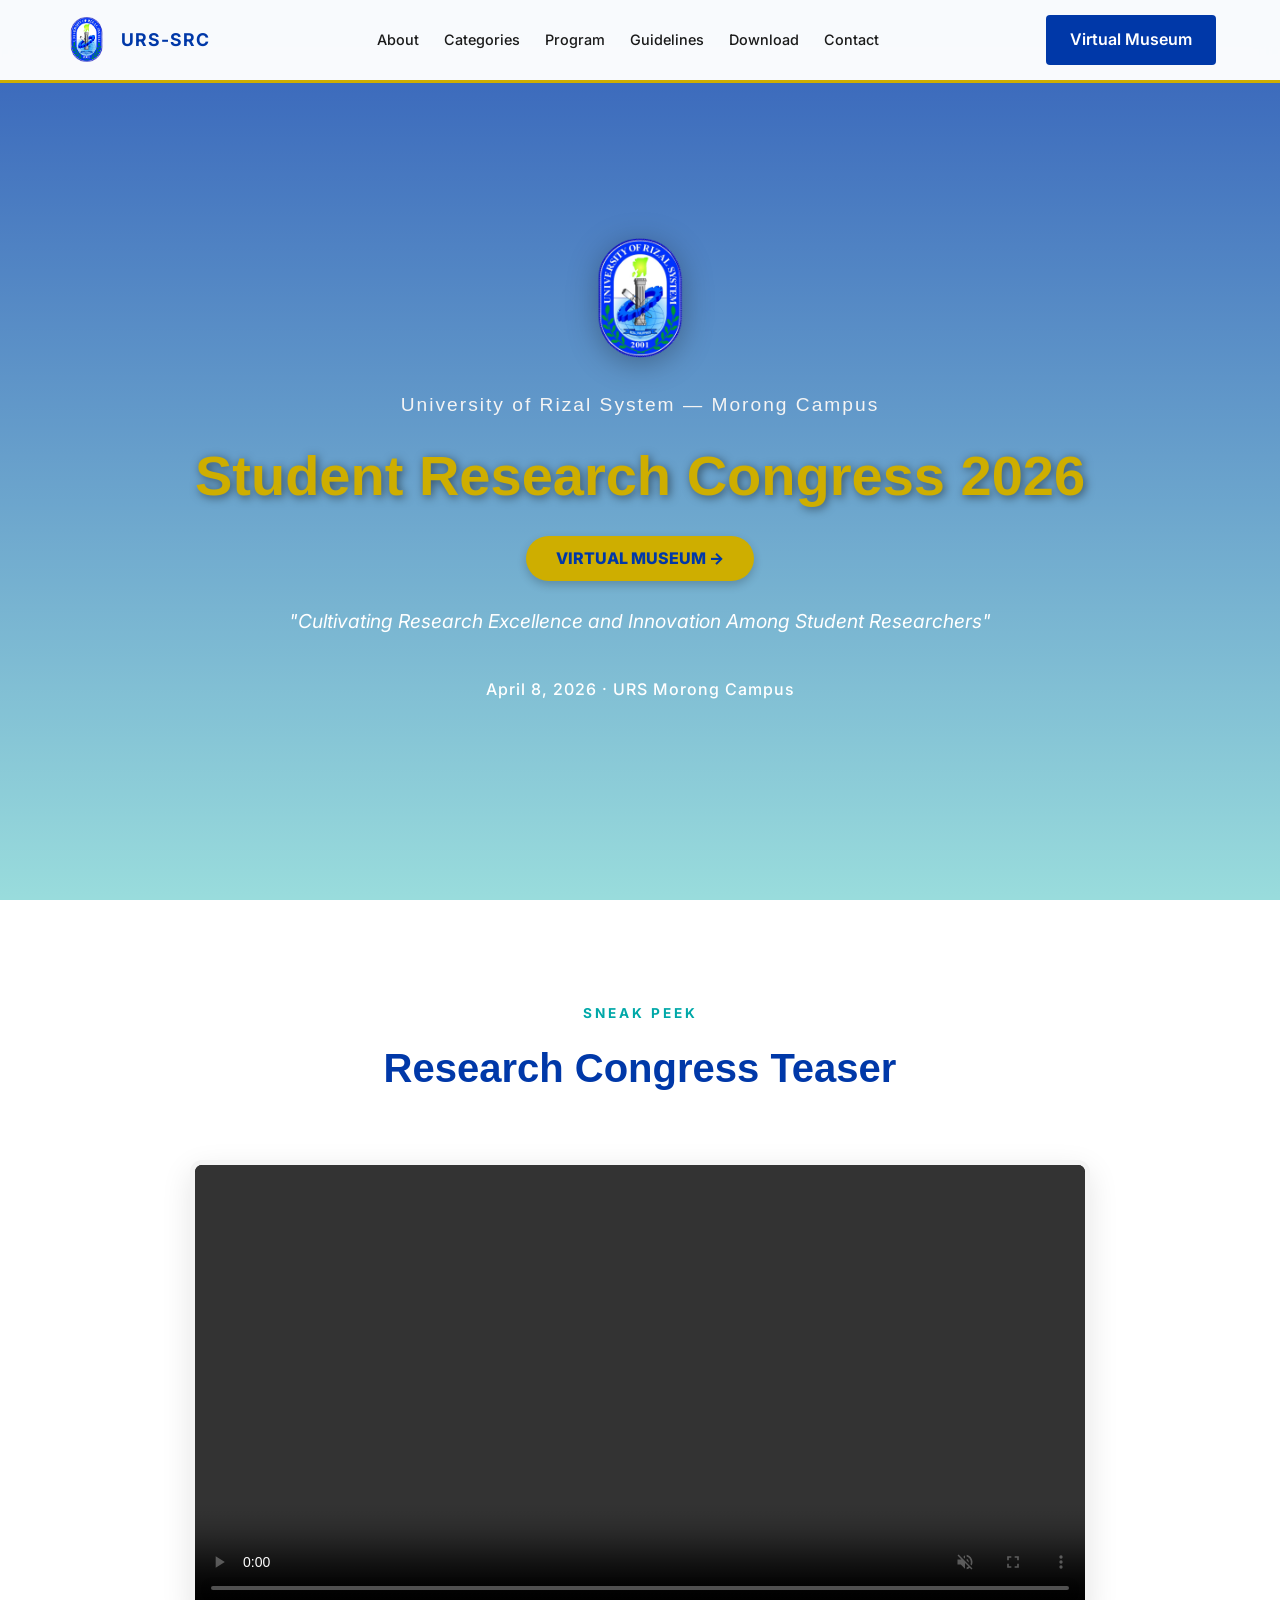
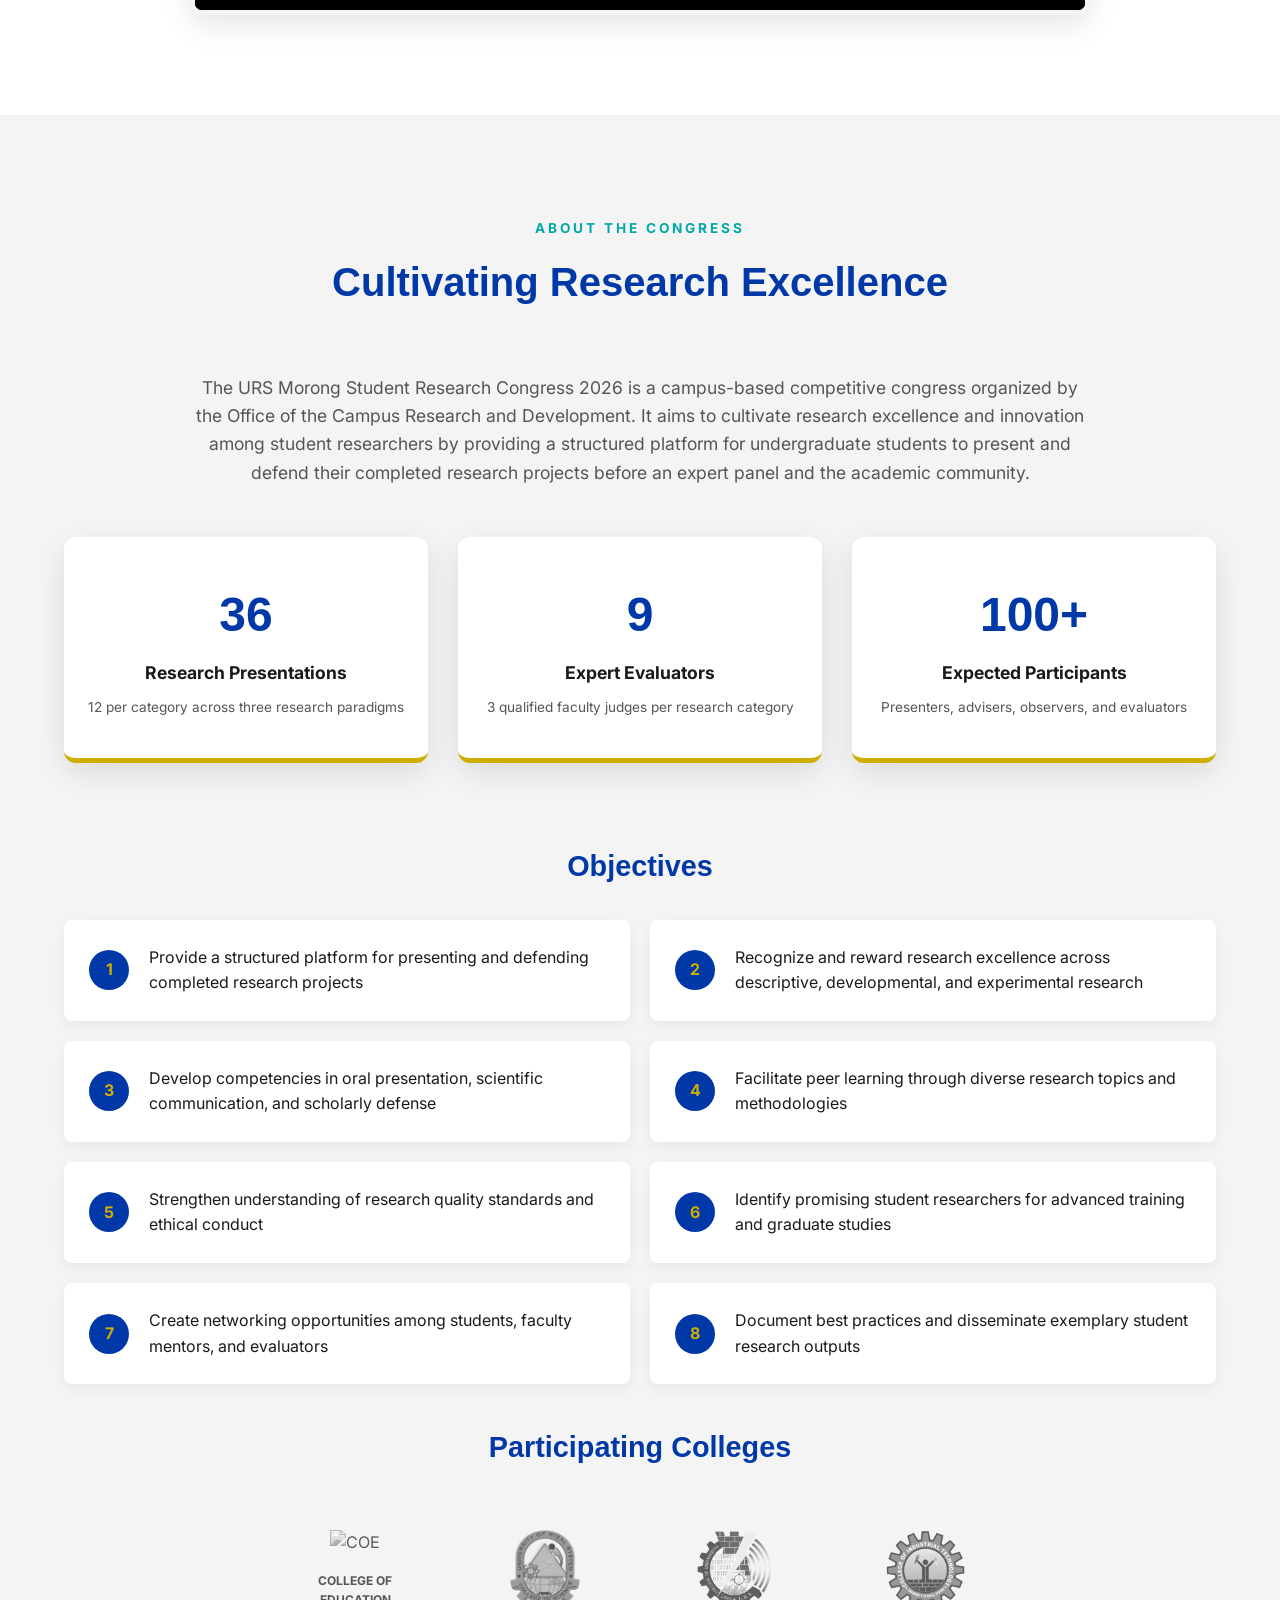
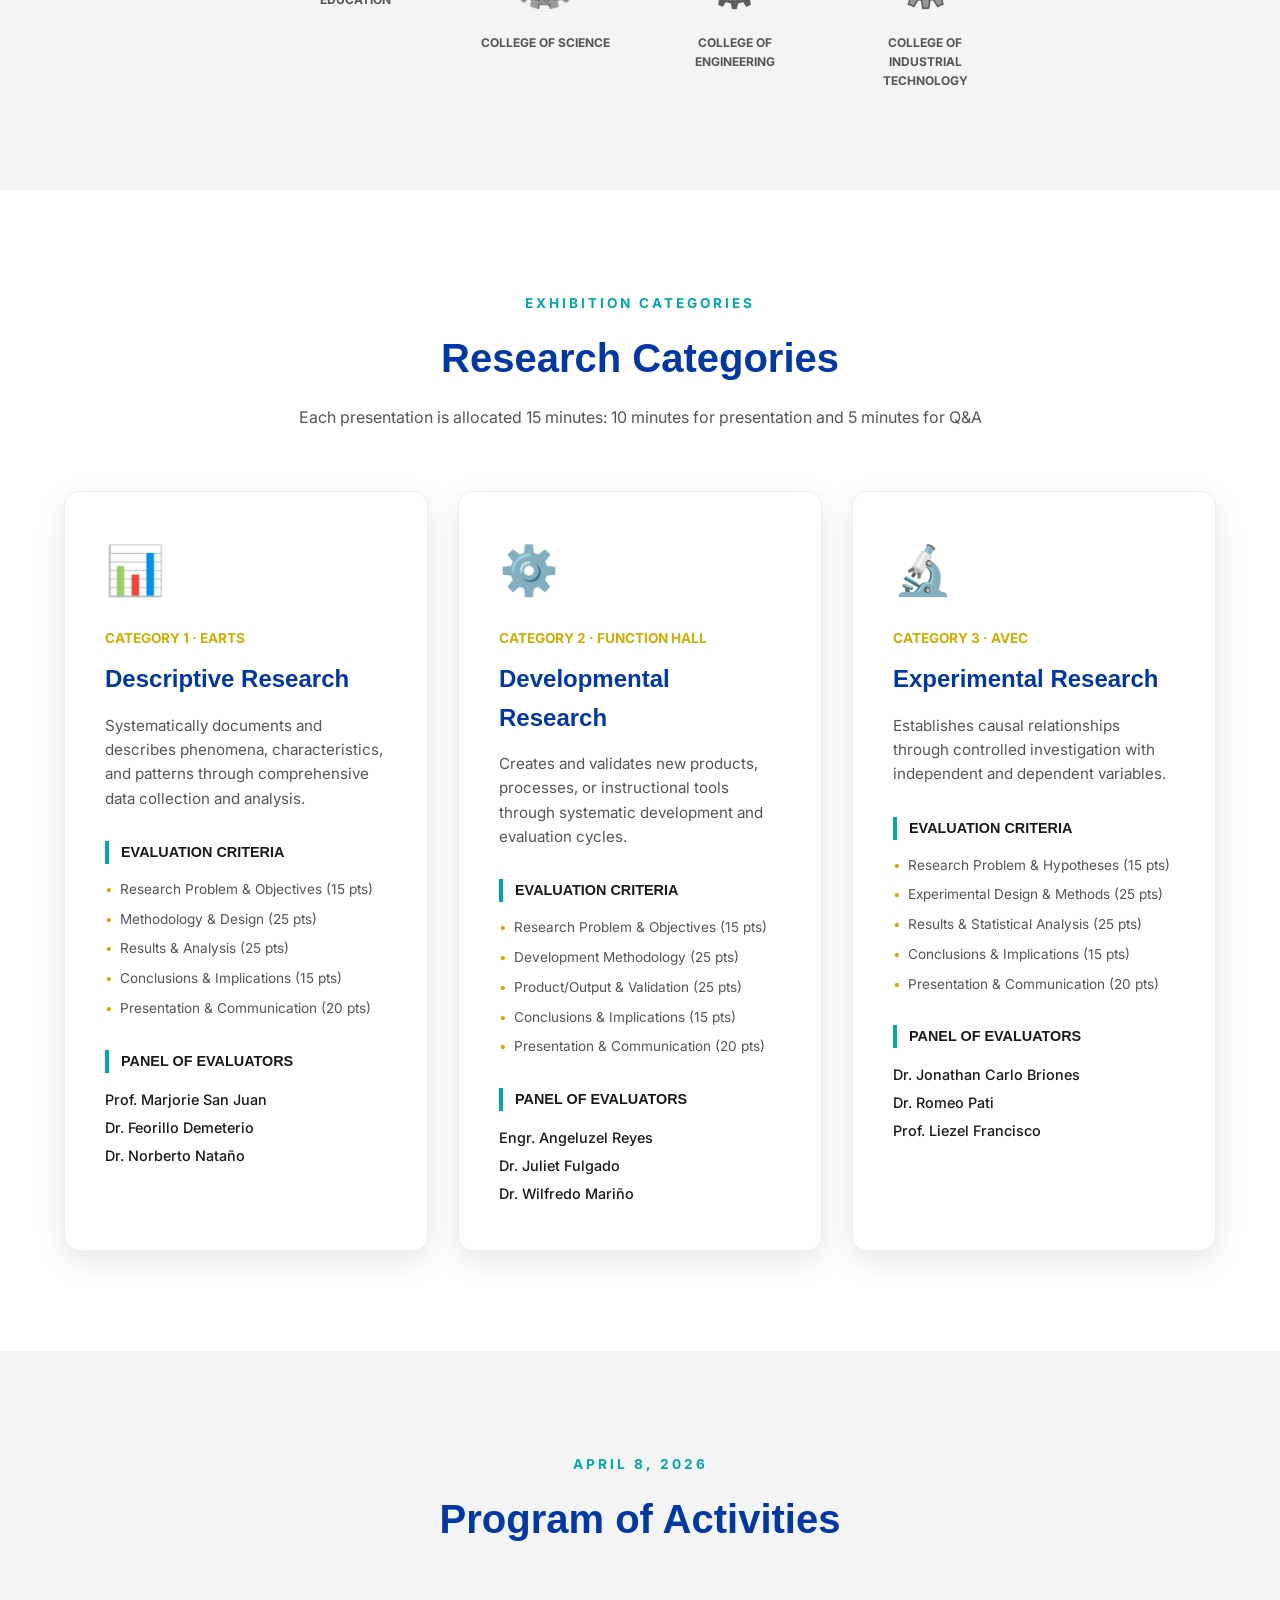
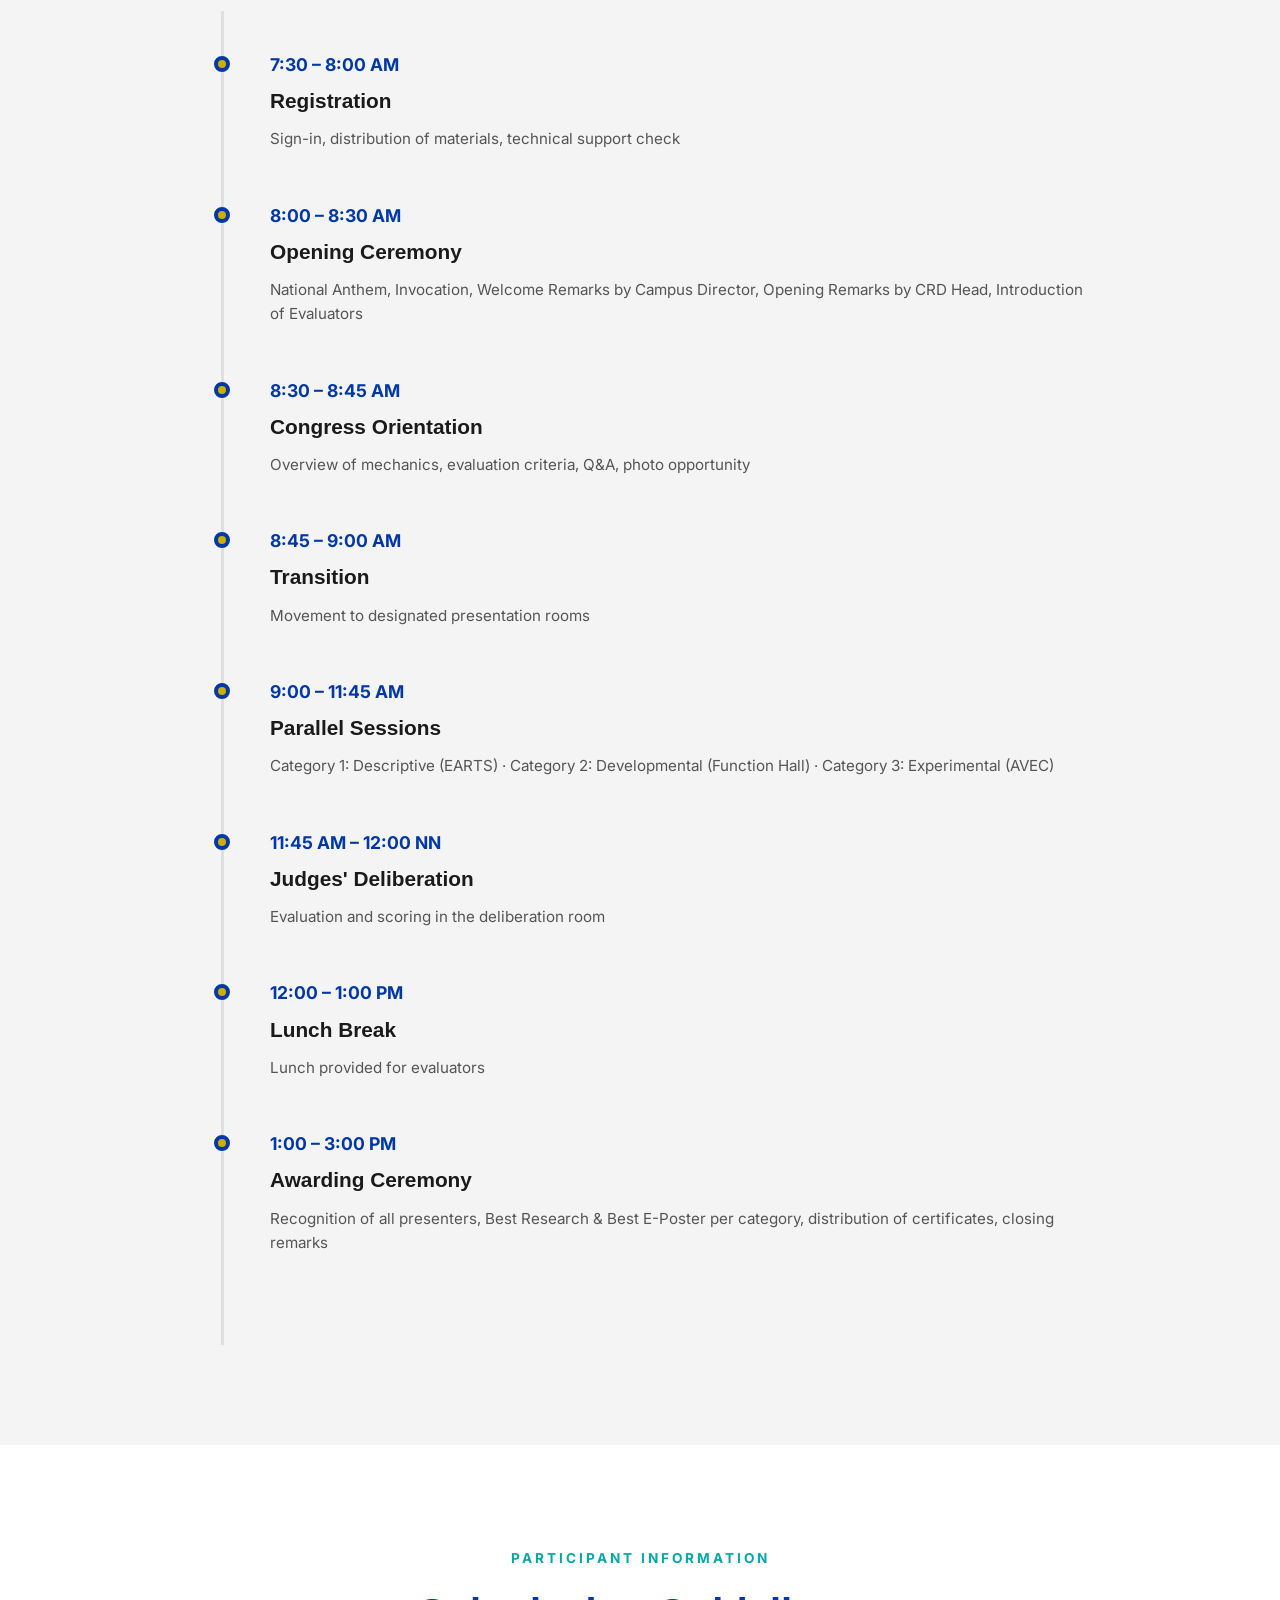
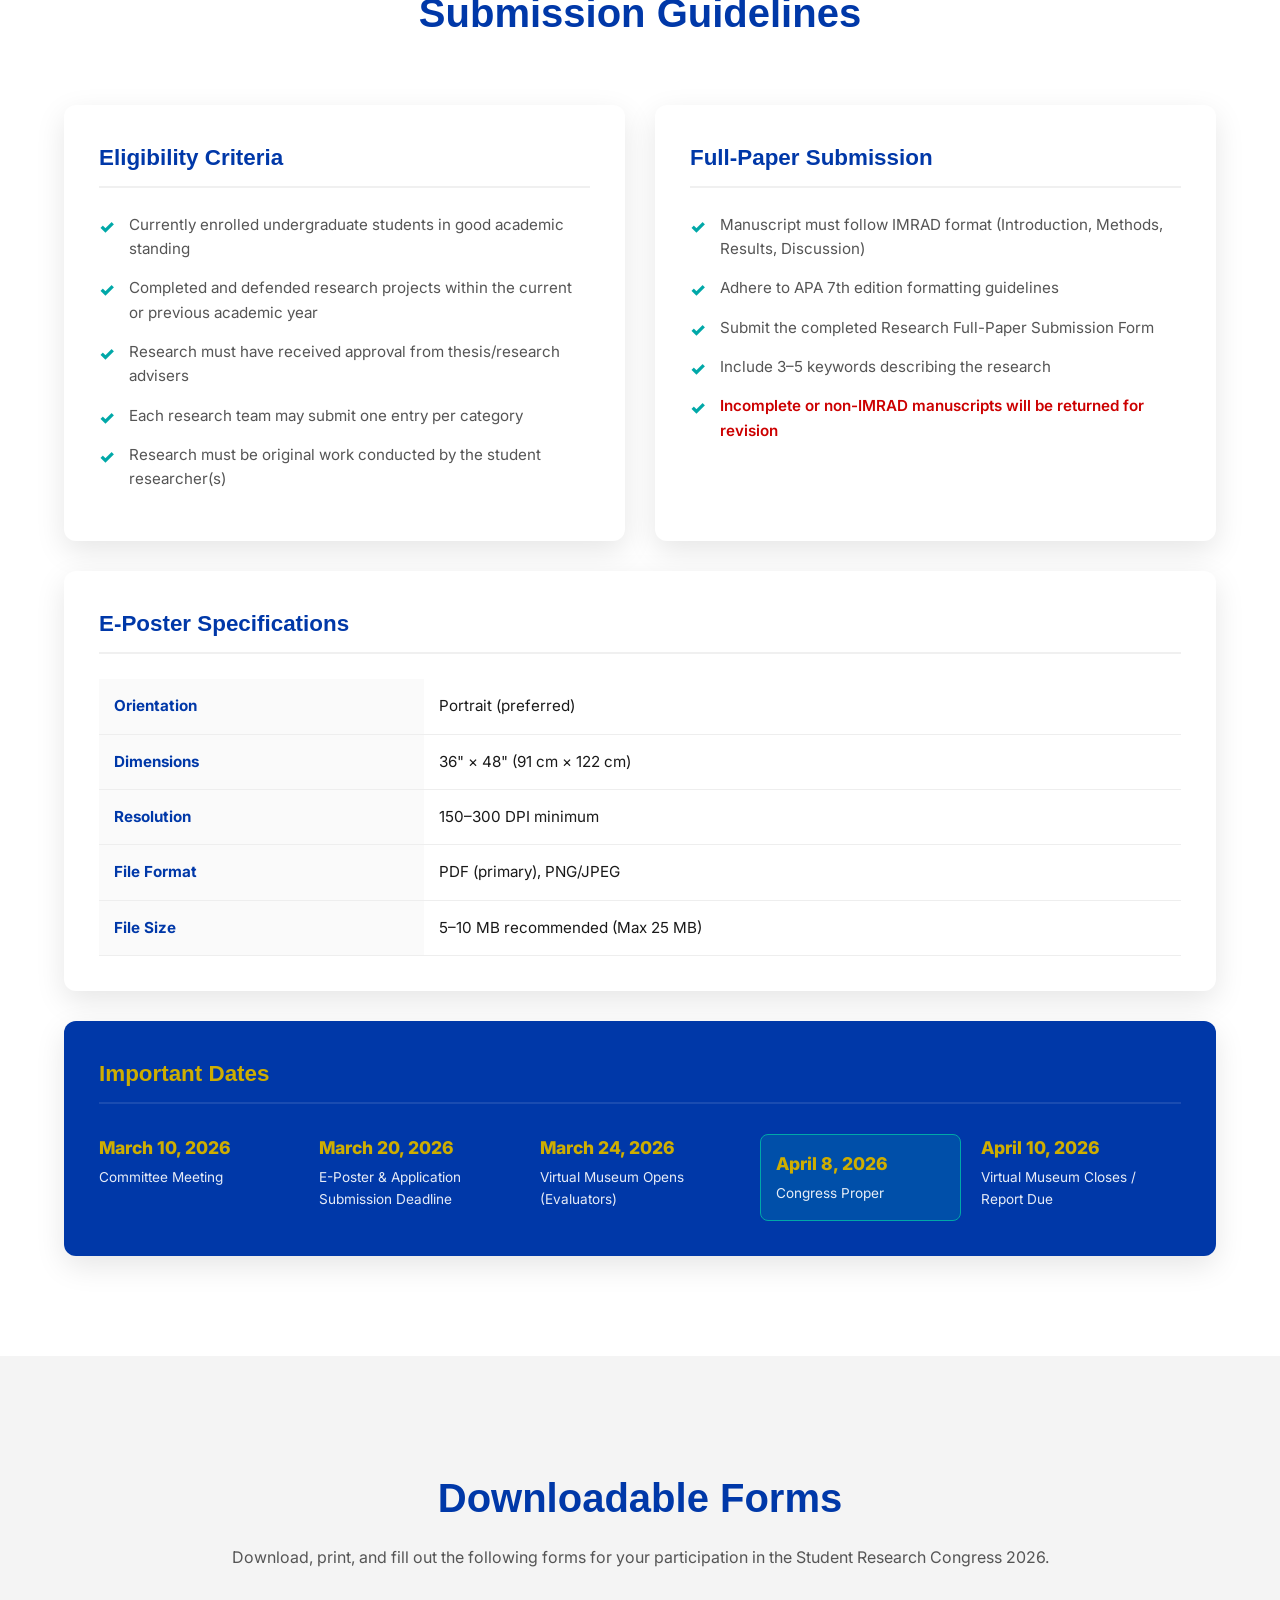
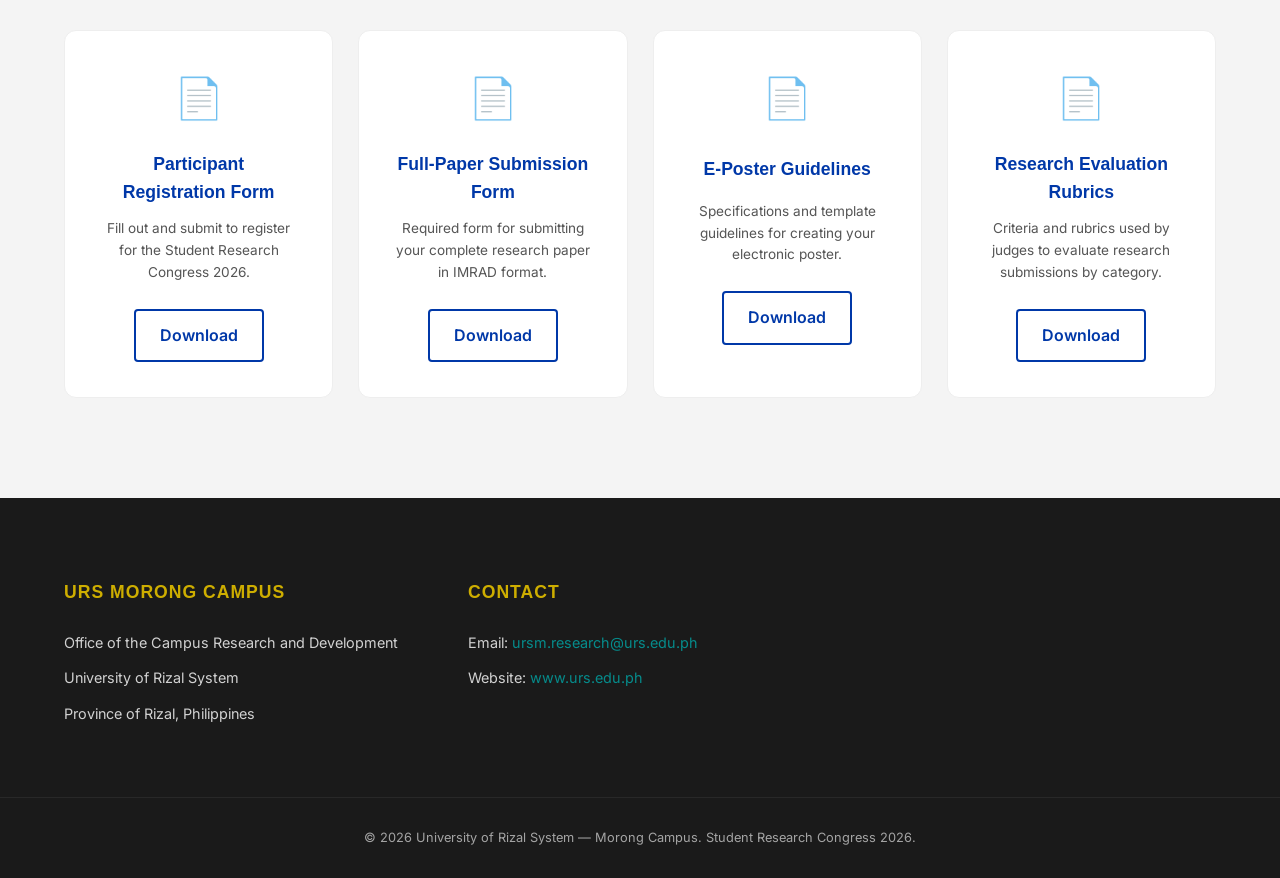
==== commit bebd7c25: "Add Open Graph meta tags to index.html Added Open Graph meta tags for improved sharing." ====
--- a/index.html
+++ b/index.html
@@ -4,6 +4,11 @@
     <meta charset="UTF-8">
     <meta name="viewport" content="width=device-width, initial-scale=1.0">
     <title>URS Morong | Student Research Congress 2026</title>
+    <meta property="og:image" content="https://ursm-src-virtual-museum.github.io/prev-v1.png">
+    <meta property="og:image:secure_url" content="https://ursm-src-virtual-museum.github.io/prev-v1.png">
+    <meta property="og:image:type" content="image/png">
+    <meta property="og:image:width" content="1200">
+    <meta property="og:image:height" content="630">
     <link rel="stylesheet" href="style.css">
     <link href="https://fonts.googleapis.com/css2?family=Montserrat:wght@400;600;700&family=Inter:wght@300;400;500&display=swap" rel="stylesheet">
 </head>
